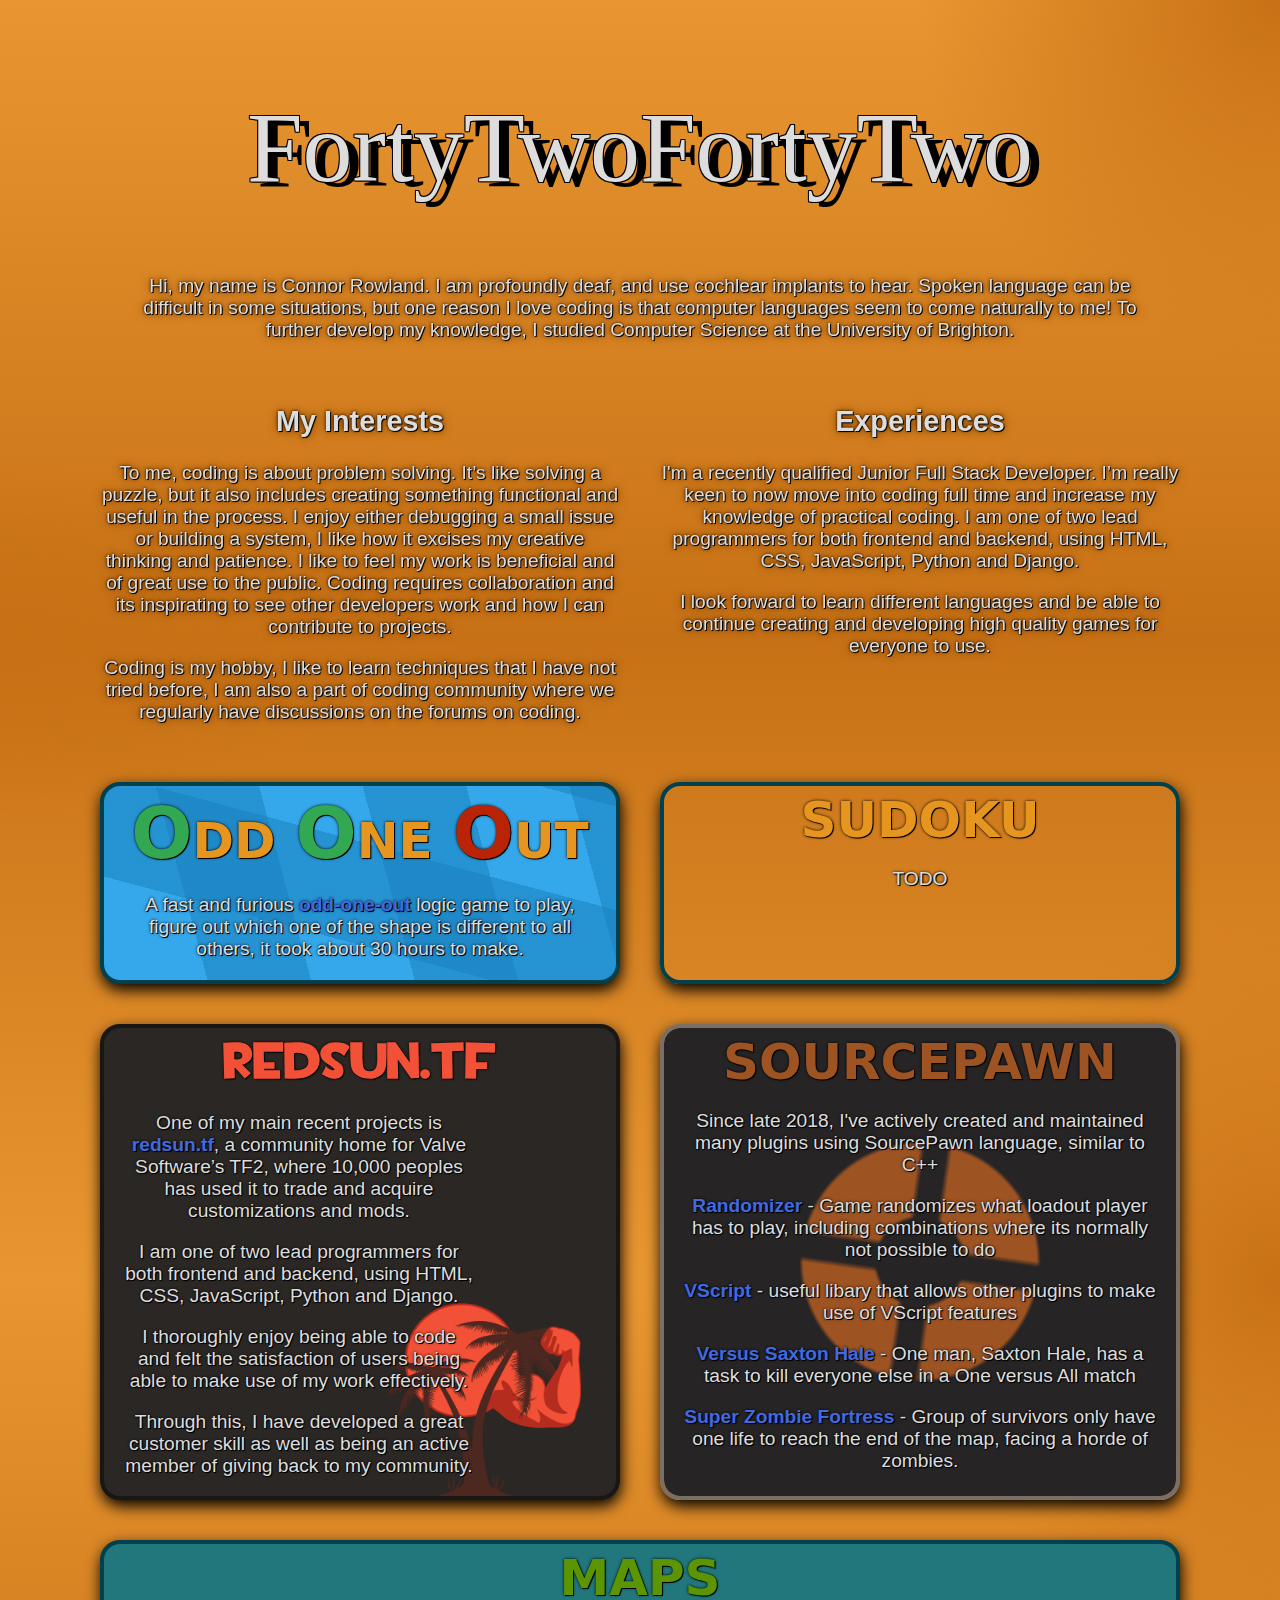
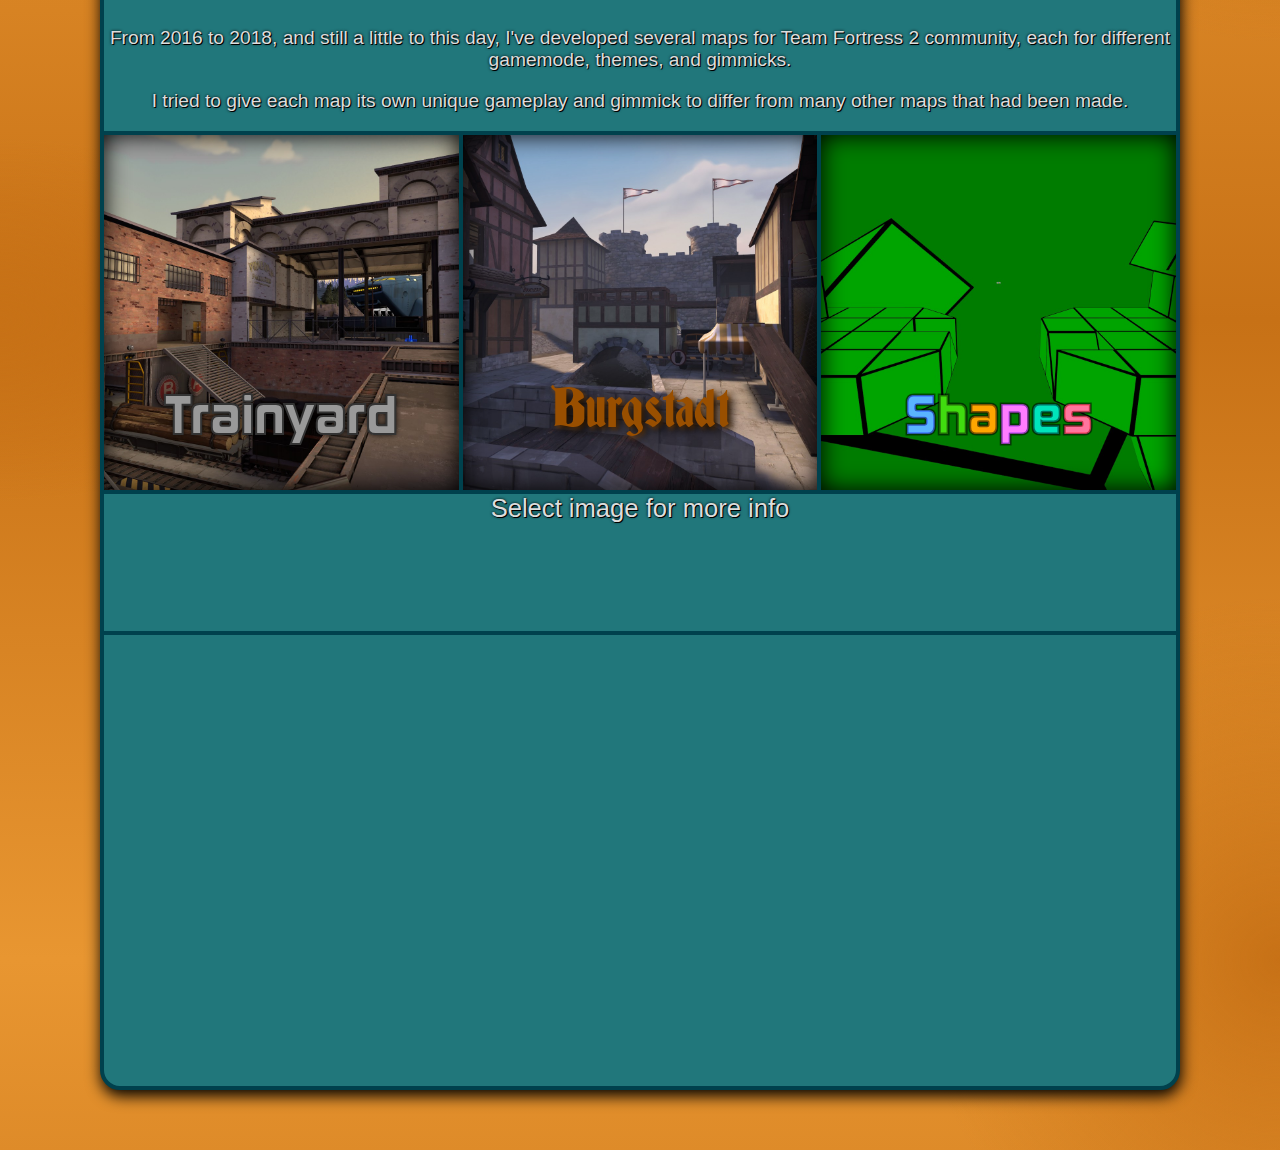
==== index.html @ 87835ec7 "Update background and texts" ====
<!DOCTYPE html>
<html lang="en" prefix="og: https://ogp.me/ns#">
<head>
    <meta charset="UTF-8">
    <meta name="viewport" content="width=device-width, initial-scale=1"/>
    <title>FortyTwoFortyTwo</title>

    <meta property="og:site_name" content="FortyTwoFortyTwo"/>

    <link rel="stylesheet" href="css/main.css">
    <link rel="stylesheet" href="css/oddout.css">
    <script src="js/main.js"></script>
</head>

<body class="background-main">
    <div class="header">
        <span class="title-1">Forty</span><span class="title-2">Two</span><span class="title-1">Forty</span><span class="title-2">Two</span>
    </div>

    <div class="section box-blur" style="width: 1000px; margin: auto">
        <p>Hi, my name is Connor Rowland. I am profoundly deaf, and use cochlear implants to hear. Spoken language can be difficult in some situations, but one reason I love coding is that computer languages seem to come naturally to me! To further develop my knowledge, I studied Computer Science at the University of Brighton.</p>
    </div>

    <div class="section flex flex-small">
        <div class="box-blur">
            <h2>My Interests</h2>
            <p>To me, coding is about problem solving. It’s like solving a puzzle, but it also includes creating something functional and useful in the process. I enjoy either debugging a small issue or building a system, I like how it excises my creative thinking and patience. I like to feel my work is beneficial and of great use to the public. Coding requires collaboration and its inspirating to see other developers work and how I can contribute to projects.</p>
            <p>Coding is my hobby, I like to learn techniques that I have not tried before, I am also a part of coding community where we regularly have discussions on the forums on coding.</p>
        </div>

        <div class="flex-auto box-spacer"></div>

        <div class="box-blur">
            <h2>Experiences</h2>
            <p>I'm a recently qualified Junior Full Stack Developer. I’m really keen to now move into coding full time and increase my knowledge of practical coding. I am one of two lead programmers for both frontend and backend, using HTML, CSS, JavaScript, Python and Django.</p>
            <p>I look forward to learn different languages and be able to continue creating and developing  high quality games for everyone to use.</p>
        </div>
    </div>

    <div class="section flex flex-small">
        <div class="box background-oddout">
            <h1 class="flex-center oddone-title">
                <div class="flex-auto">Odd</div>
                <div class="flex-auto">One</div>
                <div class="flex-auto">Out</div>
            </h1>

            <p>A fast and furious <a href="oddout.html">odd-one-out</a> logic game to play, figure out which one of the shape is different to all others, it took about 30 hours to make.</p>
        </div>

        <div class="flex-auto box-spacer"></div>

        <div class="box">
            <h1 style="color: #e6961e">Sudoku</h1>
            <p>TODO</p>
        </div>
    </div>

    <div class="section flex flex-small">
        <div class="box redsun">
            <h1>redsun.tf</h1>

            <div class="flex">
                <div style="min-width: min(350px, 100%); max-width: 100%;">
                    <p>One of my main recent projects is <a href="https://redsun.tf/">redsun.tf</a>, a community home for Valve Software’s TF2, where 10,000 peoples has used it to trade and acquire customizations and mods.</p>
                    <p>I am one of two lead programmers for both frontend and backend, using HTML, CSS, JavaScript, Python and Django.</p>
                    <p>I thoroughly enjoy being able to code and felt the satisfaction of users being able to make use of my work effectively.</p>
                    <p>Through this, I have developed a great customer skill as well as being an active member of giving back to my community.</p>
                </div>

                <div style="max-width: 250px"></div>
            </div>
        </div>

        <div class="flex-auto box-spacer"></div>

        <div class="before box tf2">
            <h1>SourcePawn</h1>

            <p>Since late 2018, I've actively created and maintained many plugins using SourcePawn language, similar to C++</p>

            <p><a href="https://github.com/FortyTwoFortyTwo/Randomizer">Randomizer</a> - Game randomizes what loadout player has to play, including combinations where its normally not possible to do</p>
            <p><a href="https://github.com/FortyTwoFortyTwo/VScript">VScript</a> - useful libary that allows other plugins to make use of VScript features</p>
            <p><a href="https://github.com/redsunservers/VSH-Rewrite">Versus Saxton Hale</a> - One man, Saxton Hale, has a task to kill everyone else in a One versus All match</p>
            <p><a href="https://github.com/redsunservers/SuperZombieFortress">Super Zombie Fortress</a> - Group of survivors only have one life to reach the end of the map, facing a horde of zombies.</p>
        </div>
    </div>

    <div class="before section box maps background-box">
        <h1>Maps</h1>

        <p>From 2016 to 2018, and still a little to this day, I've developed several maps for Team Fortress 2 community, each for different gamemode, themes, and gimmicks.</p>
        <p>I tried to give each map its own unique gameplay and gimmick to differ from many other maps that had been made.</p>

        <div class="border-black"></div>

        <div class="flex">
            <div class="map" onclick="onMapSelected('trainyard')" style="background-image: url('imgs/trainyard/1.jpg');">
                <div class="map-text text-trainyard"><span>Trainyard</span></div>
            </div>

            <div class="flex-auto" style="width: var(--box-border-width); background: var(--box-border-color);"></div>

            <div class="map" onclick="onMapSelected('burgstadt')" style="background-image: url('imgs/burgstadt/1.jpg');">
                <div class="map-text text-burgstadt"><span>Burgstadt</span></div>
            </div>

            <div class="flex-auto" style="width: var(--box-border-width); background: var(--box-border-color);"></div>

            <div class="map" onclick="onMapSelected('shapes')" style="background-image: url('imgs/shapes/2.jpg');">
                <div class="map-text text-shapes">
                    <span>S</span>
                    <span>h</span>
                    <span>a</span>
                    <span>p</span>
                    <span>e</span>
                    <span>s</span>
                </div>
            </div>
        </div>

        <div class="border-black"></div>

        <div style="position: relative">
            <div map="none">
                <!-- Whole thing here is just a buffer, making height same as all other maps for smooth transition-->

                <div class="text-"><span>Select image for more info</span></div>

                <p style="opacity: 0">Buffer</p>

                <div class="border-black"></div>

                <div class="gallery" style="opacity: 0">
                    <div class="scrollbar">
                        <div class="overflow"></div>
                        <img class="gallery-image" src="imgs/trainyard/1.jpg">
                        <div class="overflow"></div>
                    </div>
                    <div class="flex gallery-gradient">
                        <div class="flex-center" onclick="goTo('buffer', -1)"><img src="imgs/arrow-left.png"></div>
                        <div class="gallery-image flex-auto" style="padding: 0px 10px 0px 10px"></div>
                        <div class="flex-center" onclick="goTo('buffer', 1)"><img src="imgs/arrow-right.png"></div>
                    </div>
                </div>
            </div>

            <div map="trainyard">
                <div class="text-trainyard"><span>Trainyard</span></div>

                <p>It's a yard full of trains, simple enough? For a Mann vs Machine gamemode, area occasionally get trains passing through the area, but there can be enemy trains stopping by to help enemy robots make use of it to take a shortcut!</p>

                <div class="border-black"></div>

                <div class="gallery">
                    <div class="scrollbar">
                        <div class="overflow"></div>
                        <img class="gallery-image" src="imgs/trainyard/1.jpg">
                        <img class="gallery-image" src="imgs/trainyard/2.jpg">
                        <img class="gallery-image" src="imgs/trainyard/3.jpg">
                        <img class="gallery-image" src="imgs/trainyard/4.jpg">
                        <img class="gallery-image" src="imgs/trainyard/5.jpg">
                        <img class="gallery-image" src="imgs/trainyard/6.jpg">
                        <img class="gallery-image" src="imgs/trainyard/7.jpg">
                        <img class="gallery-image" src="imgs/trainyard/8.jpg">
                        <div class="overflow"></div>
                    </div>
                    <div class="flex gallery-gradient">
                        <div class="flex-center" onclick="goTo('trainyard', -1)"><img src="imgs/arrow-left.png"></div>
                        <div class="gallery-image flex-auto" style="padding: 0px 10px 0px 10px"></div>
                        <div class="flex-center" onclick="goTo('trainyard', 1)"><img src="imgs/arrow-right.png"></div>
                    </div>
                </div>
            </div>

            <div map="burgstadt">
                <div class="text-burgstadt"><span>Burgstadt</span></div>

                <p>Orginally for Mann vs Machine, it later get converted for GunGame. Set in a medieval market town, players face eachother for a deathmatch where only one can win.</p>

                <div class="border-black"></div>

                <div class="gallery">
                    <div class="scrollbar">
                        <div class="overflow"></div>
                        <img class="gallery-image" src="imgs/burgstadt/1.jpg">
                        <img class="gallery-image" src="imgs/burgstadt/2.jpg">
                        <img class="gallery-image" src="imgs/burgstadt/3.jpg">
                        <img class="gallery-image" src="imgs/burgstadt/4.jpg">
                        <img class="gallery-image" src="imgs/burgstadt/5.jpg">
                        <img class="gallery-image" src="imgs/burgstadt/6.jpg">
                        <div class="overflow"></div>
                    </div>
                    <div class="flex gallery-gradient">
                        <div class="flex-center" onclick="goTo('burgstadt', -1)"><img src="imgs/arrow-left.png"></div>
                        <div class="gallery-image flex-auto" style="padding: 0px 10px 0px 10px"></div>
                        <div class="flex-center" onclick="goTo('burgstadt', 1)"><img src="imgs/arrow-right.png"></div>
                    </div>
                </div>
            </div>

            <div map="shapes">
                <div class="text-shapes">
                    <span>S</span>
                    <span>h</span>
                    <span>a</span>
                    <span>p</span>
                    <span>e</span>
                    <span>s</span>
                </div>

                <p>In a mysterious place, two islands for two teams face eachother a Dodgeball deathmatch, with the changing map every round on different color, shape, layout, and maybe even a gimmik.</p>

                <div class="border-black"></div>

                <div class="gallery">
                    <div class="scrollbar">
                        <div class="overflow"></div>
                        <img class="gallery-image" src="imgs/shapes/1.jpg">
                        <img class="gallery-image" src="imgs/shapes/2.jpg">
                        <img class="gallery-image" src="imgs/shapes/3.jpg">
                        <img class="gallery-image" src="imgs/shapes/4.jpg">
                        <img class="gallery-image" src="imgs/shapes/5.jpg">
                        <img class="gallery-image" src="imgs/shapes/6.jpg">
                        <img class="gallery-image" src="imgs/shapes/7.jpg">
                        <img class="gallery-image" src="imgs/shapes/8.jpg">
                        <img class="gallery-image" src="imgs/shapes/9.jpg">
                        <img class="gallery-image" src="imgs/shapes/10.jpg">
                        <div class="overflow"></div>
                    </div>
                    <div class="flex gallery-gradient">
                        <div class="flex-center" onclick="goTo('shapes', -1)"><img src="imgs/arrow-left.png"></div>
                        <div class="gallery-image flex-auto" style="padding: 0px 10px 0px 10px"></div>
                        <div class="flex-center" onclick="goTo('shapes', 1)"><img src="imgs/arrow-right.png"></div>
                    </div>
                </div>
            </div>
        </div>
    </div>
</body>

</html>
---- css/main.css ----
:root {
    --background-color-light: #e89631;
    --background-color-dark: #c77116;
    --background-color-verydark: #994f00;
    --background-box: #21777b;

    --box-spacer: 40px;
    --box-border-width: 4px;
    --box-border-color: #00414d;

    --tf2-light: #9d5322;
    --tf2-dark: #262425;

    --gallery-transparent: rgba(0, 0, 0, 0.5);
    --gallery-image-outline: 1px;
}

/* FONTS */

@font-face {
    font-family: 'tf2build';
    src: url("../fonts/tf2build-webfont.woff") format("woff");
}

@font-face {
    font-family: 'Kimberley';
    src: url("../fonts/kimberley bl.otf") format("opentype");
}

@font-face {
    font-family: 'Deutsch';
    src: url("../fonts/Deutsch.ttf") format("truetype");
}

@font-face {
    font-family: 'Rounded Line 7';
    src: url("../fonts/rounded_line_7.ttf") format("truetype");
}

/* GLOBAL */

body {
    min-height: 100vh;
    margin: 0;

    color: #ddd;
    font: 16px Helvetica, sans-serif;
    font-size: 1.2rem;
    text-align: center;
    text-shadow: 0px 0px 3px black, 1px 1px 0px black;
}

h1 {
    font-size: 50px;
    font-family: system-ui;
    text-transform: uppercase;

    margin: 5px auto;
}

a {
    color: royalblue;
    text-decoration: none;
    font-weight: bold;
}

a:hover {
    color: mediumpurple;
}

/* MAIN */

.background-main {
    padding: 20px 0px 20px 0px;

    background: radial-gradient(at top right, var(--background-color-dark), transparent 20%),
                radial-gradient(at bottom right, var(--background-color-dark), transparent 20%),
                radial-gradient(at left, var(--background-color-dark), transparent 20%),
                linear-gradient(var(--background-color-light), var(--background-color-dark), var(--background-color-light));
    background-size: 100vw 100vw;
/*
    background:
        repeating-linear-gradient(10deg, transparent 0px, transparent 100px, #0003 100px, #0003 200px),
        repeating-linear-gradient(80deg, transparent 0px, transparent 100px, #c77116 100px, #c77116 200px),
        repeating-linear-gradient(45deg, transparent 0px, transparent 61px, #0001 61px, #0002 122.1px),
        rgb(232, 150, 49);
*/
}

.header {
    width: 100%;

    margin-top: 50px;
    margin-bottom: 50px;
    padding-top: 20px;
    padding-bottom: 20px;

    text-align: center;
    position: relative;
}

.title-1, .title-2 {
    font-size: 100px;
    font-family: fantasy;

    text-shadow: 1px 1px 0px black,
        -1px 1px 0px black,
        1px -1px 0px black,
        -1px -1px 0px black,
        10px 5px 0px black;

    animation-name: title;
    animation-duration: 10s;
    animation-iteration-count: infinite;
}

@keyframes title {
    0%   {color: #c94d00;}
    30%   {color: #c94d00;}
    50%  {color: #c97f00;}
    80%  {color: #c97f00;}
    100%   {color: #c94d00;}
}

.title-1 {
}

.title-2 {
    animation-delay: -5s;
}

.section {
    margin: var(--box-spacer) 100px;
}

.box {
    padding: 0px 20px;
    border: var(--box-border-width) solid var(--box-border-color);
    border-radius: 20px;
    box-shadow: 1px 6px 15px black;
    overflow: hidden;
}

.box-spacer {
    width: var(--box-spacer);
    height: var(--box-spacer);
}

.box-blur {
    filter: drop-shadow(0 0 5px var(--background-color-verydark));
}

/* GAMES */

.background-oddout {
    --background-dark: rgba(26, 129, 189, 0.55);

    background:
        repeating-linear-gradient(15deg, transparent 0px, transparent 100px, var(--background-dark) 100px, var(--background-dark) 200px),
        repeating-linear-gradient(75deg, transparent 0px, transparent 100px, var(--background-dark) 100px, var(--background-dark) 200px),
        #34a8eb;
}

/* REDSUN */

.redsun {
    border-color: #191715;

    background-color: #2B2724;
    background-image: url("../imgs/redsun.png");
    background-size: 200px 200px;
    background-repeat: no-repeat;
    background-position: 90% 100%;
}

.redsun h1 {
    font-family: "tf2build";
    color: #F25137;
}

/* TF2 */

.tf2 {
    border-color: #7A6E65;
}

.tf2::before {
    background: linear-gradient(to bottom, transparent 47%, var(--tf2-dark) 48%, var(--tf2-dark) 52%, transparent 53%),
        linear-gradient(to right, transparent 47%, var(--tf2-dark) 48%, var(--tf2-dark) 52%, transparent 53%),
        radial-gradient(transparent 11%, var(--tf2-light) 12%, var(--tf2-light) 30%, transparent 31%),
        var(--tf2-dark);

    background-size: 550px 550px;
    background-repeat: repeat;
    background-position: center;

    transform: rotate(8deg);
}

.tf2 h1 {
    color: var(--tf2-light);
}

/* MAPS */

.background-box {
    background: var(--background-box);
}

.maps {
    padding-left: 0px;
    padding-right: 0px;
    padding-bottom: 0px;
}

.maps h1 {
    color: #5b9502;
}

.map {
    transition: 0.3s;
    box-shadow: 0px 0px 25px black inset;
    background-size: cover;
    background-position: center;

    cursor: pointer;

    aspect-ratio: 1 / 1;
    position: relative;
}

.map:hover {
    box-shadow: 0px 0px 25px 10px black inset;
}

.map-text {
    position: absolute;

    top: 70%;
    left: 0%;
    width: 100%;
    height: 20%;

    /*background: rgba(0, 0, 0, 0.4);*/
}

.map-text > span {
    width: 100%;
}

[class*="text-"] {
    height: 4vw;
}

[class*="text-"] > span {
    font-size: 4vw;
    text-align: center;
}

.text-trainyard {
    font-family: 'Kimberley';
    color: #999;
    -webkit-text-stroke: 2px #333;
    text-shadow: 0px 0px 6px black;
}

.text-burgstadt {
    font-family: 'Deutsch';
    color: #994f00;
    text-shadow: 4px 4px 10px black, 2px 2px 4px #9c5814;
}

.text-shapes {
    font-family: 'Kimberley';
    color: orange;
    -webkit-text-stroke: 3px rgba(0, 0, 0, 0.5);
    text-shadow: 0px 0px 1px black;
    font-size: 0px !important;
}

.text-shapes > span:nth-child(1) { filter: hue-rotate(180deg); }
.text-shapes > span:nth-child(2) { filter: hue-rotate(60deg); }
.text-shapes > span:nth-child(3) { filter: hue-rotate(360deg); }
.text-shapes > span:nth-child(4) { filter: hue-rotate(240deg); }
.text-shapes > span:nth-child(5) { filter: hue-rotate(120deg); }
.text-shapes > span:nth-child(6) { filter: hue-rotate(300deg); }

/* GALLERY */

[map] {
    position: absolute;
    top: 0;
    left: 0;

    transition: 0.6s;
    opacity: 0;
    pointer-events: none;
}

[map="none"] {
    position: static;
    opacity: 1;
    pointer-events: none;
}

[map="none"] span {
    font-size: 2vw;
}

[map] p {
    height: 3rem;
}

.gallery {
    position: relative;
}

.scrollbar {
    white-space: nowrap;
    overflow-x: scroll;
    scroll-snap-type: x mandatory;
    scrollbar-width: none;  /* For Firefox */

    position: relative;
    margin-bottom: -4px;
}

.scrollbar::-webkit-scrollbar {
    display: none;
}

.gallery-image {
    width: 800px;
    max-width: 75%;
    padding: 0px 3px 0px 3px;

    scroll-snap-align: center;
}

.scrollbar .overflow {
    width: 50%;
    display: inline-block;
    scroll-snap-align: none;
}

.gallery-gradient {
    position: absolute;
    top: 0;
    left: 0;
    width: 100%;
    height: 100%;
}

.gallery-gradient > div:first-child,
.gallery-gradient > div:last-child {
    display: flex;
    justify-content: center;
    align-items: center;

    transition: 0.3s;
    cursor: pointer;

    opacity: 0.75;
    background: var(--gallery-transparent);
}

.gallery-gradient > div:first-child:hover,
.gallery-gradient > div:last-child:hover {
    opacity: 1;
}

.gallery-gradient img {
    user-select: none;

    filter: drop-shadow(var(--gallery-image-outline) var(--gallery-image-outline) 0px white)
        drop-shadow(var(--gallery-image-outline) calc(var(--gallery-image-outline) * -1) 0px white)
        drop-shadow(calc(var(--gallery-image-outline) * -1) var(--gallery-image-outline) 0px white)
        drop-shadow(calc(var(--gallery-image-outline) * -1) calc(var(--gallery-image-outline) * -1) 0px white);
}

/* EXTRAS */

.border-black {
    width: 100%;
    height: var(--box-border-width);
    background: var(--box-border-color);
}

.before {
    position: relative;
}

.before::before {
    content: "";
    position: absolute;
    width: 1000%;
    height: 1000%;
    top: -450%;
    left: -450%;
    z-index: -1;
}

.flex {
    display: flex;
    flex-wrap: wrap;
}

.flex > div {
    flex: 1 0 0%;
}

.flex-auto {
    flex: 0 0 auto !important;
}

.flex-center {
    display: flex;
    justify-content: center;
    align-items: center;
}

.flex-vertical {
    display: flex;
    flex-direction: column;
}


@media (max-width: 1024px) {
    .flex-small > div {
        width: 100%;
    }
}
---- css/oddout.css ----
:root {
    --background-pause-light: #888;
    --background-pause-dark: #666;

    --background-pending-angle: 135deg;
    --background-pending-width: 50px;
    --background-pending-light: #e6961e;
    --background-pending-dark: #e6751e;

    --background-correct-light: #32a852;
    --background-correct-dark: #138732;
    --background-correct-width: 150px;

    --background-incorrect-light: #ba2406;
    --background-incorrect-dark: #9c1e05;
    --background-incorrect-width: 150px;

    --correct-shadow-width: 1px;
    --correct-shadow-blur: 2px;
}

/* STATUS BACKGROUND */

[status="pause"] {
    background: radial-gradient(transparent 41%, var(--background-pause-light) 42%),
        linear-gradient(to bottom, var(--background-pause-dark) 35%, transparent 35%, transparent 65%, var(--background-pause-dark) 65%),
        linear-gradient(to right, var(--background-pause-dark) 35%, var(--background-pause-light) 35%, var(--background-pause-light) 45%, var(--background-pause-dark) 45%, var(--background-pause-dark) 55%, var(--background-pause-light) 55%, var(--background-pause-light) 65%, var(--background-pause-dark) 65%);

    background-size: 200px 200px;
    background-position: 50% calc(50% - 100px);
}

@keyframes background-pending {
    0% {
        background-position-y: 0px;
    }
    100% {
        background-position-y: calc(calc(var(--background-pending-width) * 2) /sin(var(--background-pending-angle)));
    }
}

[status="pending"] {
    background: repeating-linear-gradient(
        var(--background-pending-angle),
        var(--background-pending-light) 0px,
        var(--background-pending-light) var(--background-pending-width),
        var(--background-pending-dark) var(--background-pending-width),
        var(--background-pending-dark) calc(var(--background-pending-width) * 2));

    background-size: 100% calc(calc(var(--background-pending-width) * 2) /sin(var(--background-pending-angle)));
    animation: background-pending 5s linear infinite;
}

@keyframes background-correct {
    0% {
        background-position: 0px var(--background-correct-width);
    }
    100% {
        background-position: var(--background-correct-width) 0px;
    }
}

[status="correct"] {
    background:
        linear-gradient(45deg, var(--background-correct-light) 30%, transparent 30%, transparent 75%, var(--background-correct-light) 75%),    /* Cutting edges for right bend*/
        linear-gradient(135deg, var(--background-correct-light) 45%, transparent 45%, transparent 60%, var(--background-correct-dark) 60%, var(--background-correct-dark) 70%, var(--background-correct-light) 70%),    /* Left bend */
        linear-gradient(45deg, var(--background-correct-light) 30%, var(--background-correct-dark) 30%, var(--background-correct-dark) 40%, transparent 40%),    /* Right Bend */
        var(--background-correct-light);

    background-size: var(--background-correct-width) var(--background-correct-width);
    animation: background-correct 5s linear infinite;
}

@keyframes background-incorrect {
    0% {
        background-position: var(--background-correct-width) 0px;
    }
    100% {
        background-position: 0px var(--background-correct-width);
    }
}

[status="incorrect"] {
    background:
        linear-gradient(45deg, var(--background-incorrect-light) 25%, transparent 25%, transparent 75%, var(--background-incorrect-light) 75%),
        linear-gradient(135deg, var(--background-incorrect-light) 25%, transparent 25%, transparent 75%, var(--background-incorrect-light) 75%),
        linear-gradient(45deg, transparent 45%, var(--background-incorrect-dark) 45%, var(--background-incorrect-dark) 55%, transparent 55%),
        linear-gradient(135deg, transparent 45%, var(--background-incorrect-dark) 45%, var(--background-incorrect-dark) 55%, transparent 55%),
        var(--background-incorrect-light);

    background-size: var(--background-incorrect-width) var(--background-incorrect-width);
    animation: background-incorrect 5s linear infinite;
}

/* TITLE */

.oddone-title {
    text-align: center;
    color: var(--background-pending-light);
}

.oddone-title > div {
    padding: 0px 10px;
}

.oddone-title > div:first-letter {
    font-size: 4.5rem;
    color: var(--background-correct-light);
}

.oddone-title > div:last-child:first-letter {
    color: var(--background-incorrect-light);
}

/* DISPLAY */

#display {
    height: 100%;
}

.option-row {
    flex: 1;
    max-width: 100%;
}

.option {
    aspect-ratio: 1 / 1;
    width: 100%;
    margin: min(30px, 3%);

    filter: drop-shadow(0px 0px 4px black);
}

.spacer {
    aspect-ratio: 1 / 2;
    width: 50%;
}

.option > div {
    width: 100%;
    height: 100%;
}

.selectable {
    cursor: pointer;
}

.selectable:hover {
    filter: drop-shadow(0px 0px 10px black);
}

.correct {
    filter: drop-shadow(var(--correct-shadow-width) 0px var(--correct-shadow-blur) white)
        drop-shadow(calc(var(--correct-shadow-width) * -1) 0px var(--correct-shadow-blur) white)
        drop-shadow(0px var(--correct-shadow-width) var(--correct-shadow-blur) white)
        drop-shadow(0px calc(var(--correct-shadow-width) * -1) var(--correct-shadow-blur) white);
}

.incorrect {
    opacity: 0.5;
}

/* TIMER */

#timer {
    margin-top: 0px;
    padding-left: 30px;
    padding-right: 30px;

    min-width: 60px;
    min-height: auto;
    display: inline-block;
}

[status="start"] {
    background: var(--background-correct-light);
    cursor: pointer;
}

[status="start"]:hover {
    background: var(--background-correct-dark);
}

[status="ongoing"] {
    background: var(--background-pending-light);
}

[status="good"] {
    background: var(--background-correct-light);
}

[status="end"] {
    background: var(--background-incorrect-light);
}
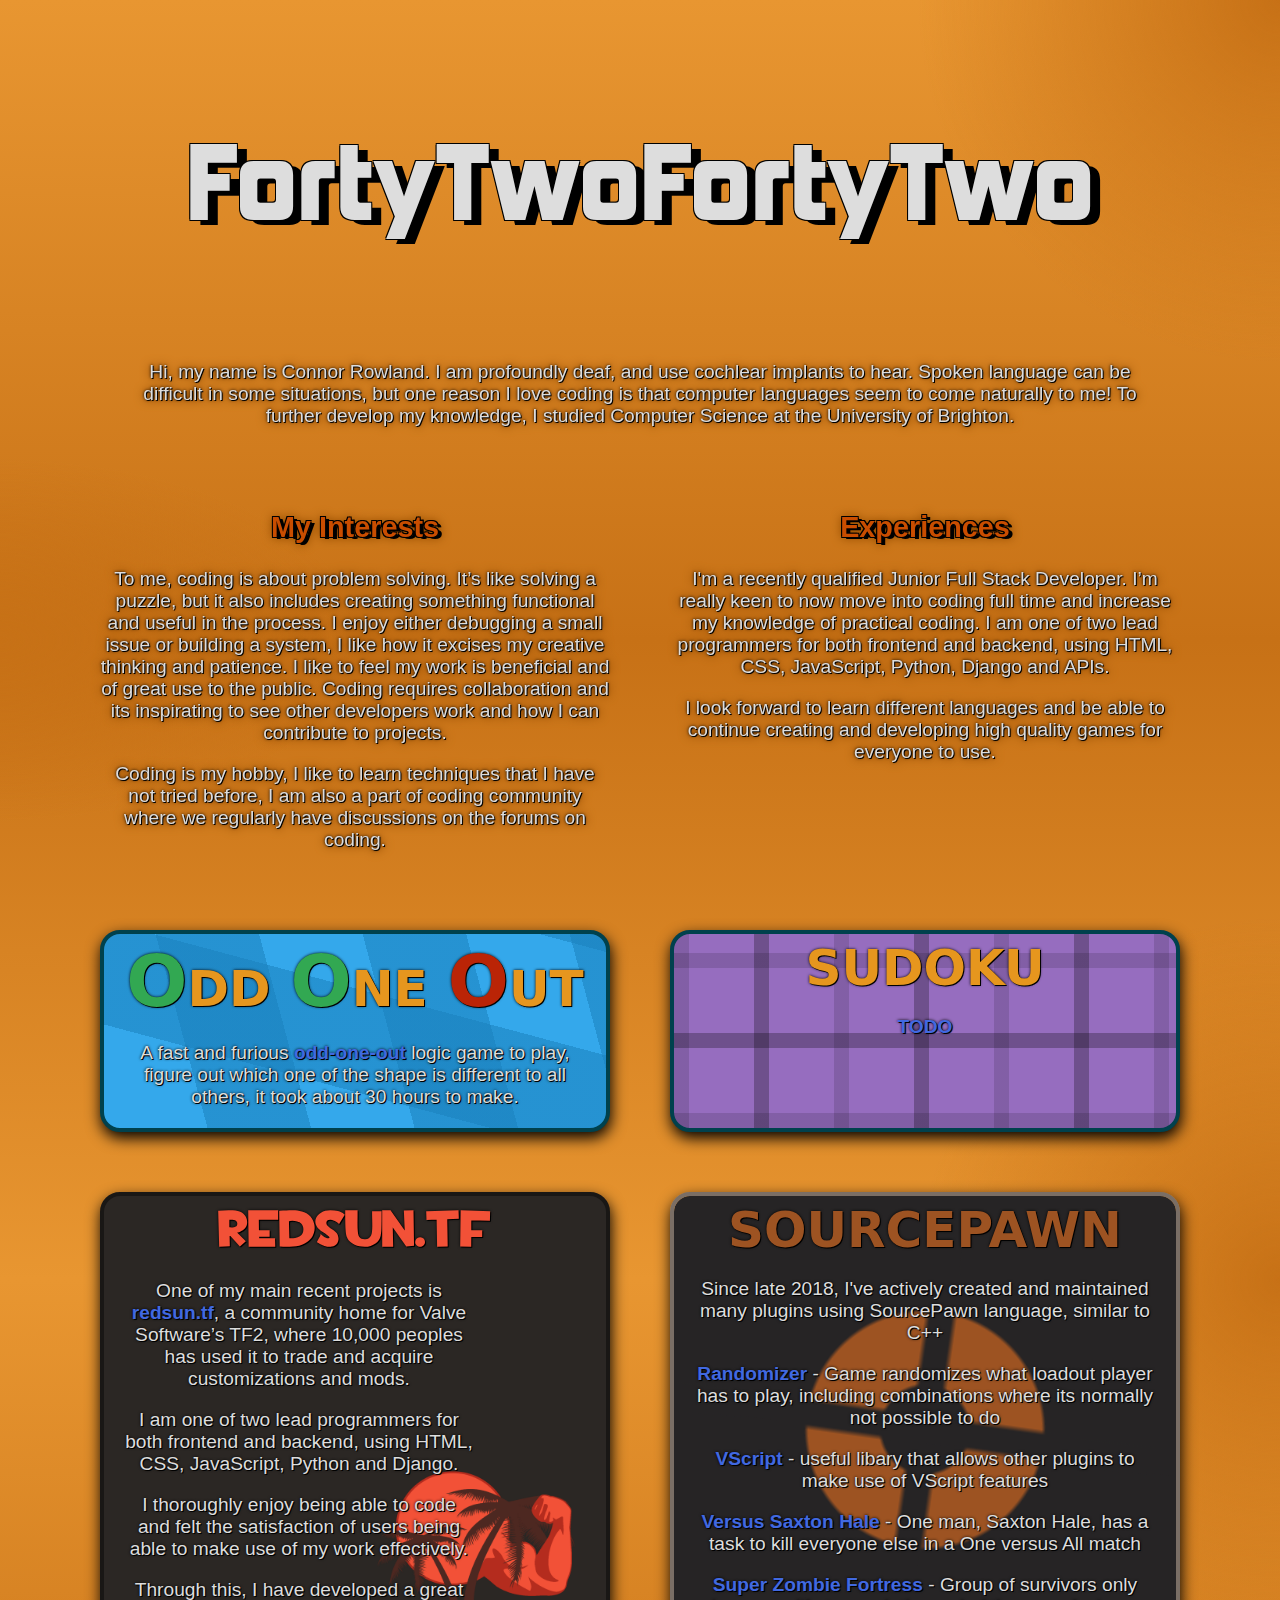
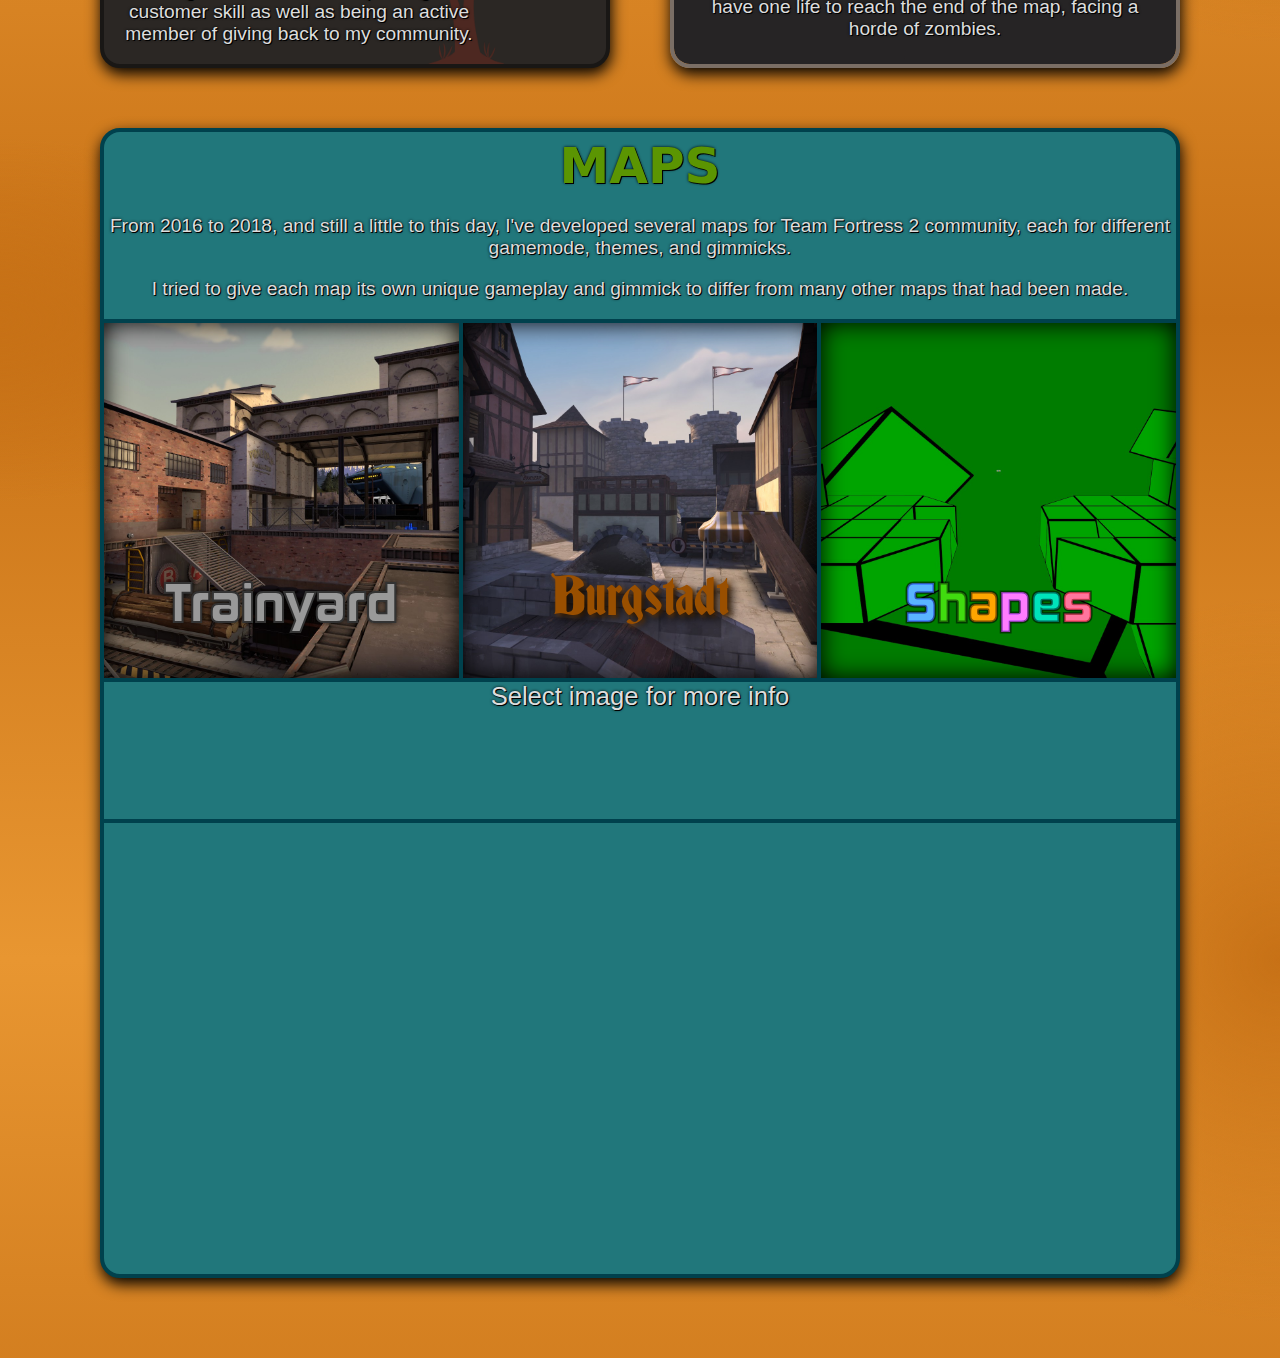
==== commit 527f3a4e: "Sudoku background and small updates around it" ====
--- a/index.html
+++ b/index.html
@@ -9,6 +9,7 @@
 
     <link rel="stylesheet" href="css/main.css">
     <link rel="stylesheet" href="css/oddout.css">
+    <link rel="stylesheet" href="css/sudoku.css">
     <script src="js/main.js"></script>
 </head>
 
@@ -32,7 +33,7 @@
 
         <div class="box-blur">
             <h2>Experiences</h2>
-            <p>I'm a recently qualified Junior Full Stack Developer. I’m really keen to now move into coding full time and increase my knowledge of practical coding. I am one of two lead programmers for both frontend and backend, using HTML, CSS, JavaScript, Python and Django.</p>
+            <p>I'm a recently qualified Junior Full Stack Developer. I’m really keen to now move into coding full time and increase my knowledge of practical coding. I am one of two lead programmers for both frontend and backend, using HTML, CSS, JavaScript, Python, Django and APIs.</p>
             <p>I look forward to learn different languages and be able to continue creating and developing  high quality games for everyone to use.</p>
         </div>
     </div>
@@ -50,9 +51,9 @@
 
         <div class="flex-auto box-spacer"></div>
 
-        <div class="box">
-            <h1 style="color: #e6961e">Sudoku</h1>
-            <p>TODO</p>
+        <div class="box background-sudoku">
+            <h1 class="sudoku-title" style="color: #e6961e">Sudoku</h1>
+            <p><a href="sudoku.html">TODO</a></p>
         </div>
     </div>
 
--- a/css/main.css
+++ b/css/main.css
@@ -4,7 +4,10 @@
     --background-color-verydark: #994f00;
     --background-box: #21777b;
 
-    --box-spacer: 40px;
+    --text-color-light: #c97f00;
+    --text-color-dark: #c94d00;
+
+    --box-spacer: 60px;
     --box-border-width: 4px;
     --box-border-color: #00414d;
 
@@ -56,6 +59,16 @@
     text-transform: uppercase;
 
     margin: 5px auto;
+}
+
+h2 {
+    color: var(--text-color-dark);
+
+    text-shadow: 1px 1px 0px black,
+        -1px 1px 0px black,
+        1px -1px 0px black,
+        -1px -1px 0px black,
+        4px 2px 0px black;
 }
 
 a {
@@ -92,8 +105,8 @@
 
     margin-top: 50px;
     margin-bottom: 50px;
-    padding-top: 20px;
-    padding-bottom: 20px;
+    padding-top: 50px;
+    padding-bottom: 70px;
 
     text-align: center;
     position: relative;
@@ -101,7 +114,7 @@
 
 .title-1, .title-2 {
     font-size: 100px;
-    font-family: fantasy;
+    font-family: 'Kimberley';
 
     text-shadow: 1px 1px 0px black,
         -1px 1px 0px black,
@@ -115,11 +128,11 @@
 }
 
 @keyframes title {
-    0%   {color: #c94d00;}
-    30%   {color: #c94d00;}
-    50%  {color: #c97f00;}
-    80%  {color: #c97f00;}
-    100%   {color: #c94d00;}
+    0%   {color: var(--text-color-dark);}
+    30%   {color: var(--text-color-dark);}
+    50%  {color: var(--text-color-light);}
+    80%  {color: var(--text-color-light);}
+    100%   {color: var(--text-color-dark);}
 }
 
 .title-1 {
--- a/css/sudoku.css
+++ b/css/sudoku.css
@@ -0,0 +1,49 @@
+:root {
+    --sudoku-background-light: #966dbf;
+    --sudoku-background-dark: #6d4991;
+    --sudoku-background-line-light: #0002;
+    --sudoku-background-line-dark: #0004;
+    --sudoku-background-line-width: 15px;
+    --sudoku-background-line-spacer: 80px;
+}
+
+.background-sudoku {
+    /* Maybe an image would be better for this instead... */
+    background:
+        repeating-linear-gradient(0deg,
+        var(--sudoku-background-line-light) 0px,
+        var(--sudoku-background-line-light) var(--sudoku-background-line-width),
+        transparent var(--sudoku-background-line-width),
+        transparent var(--sudoku-background-line-spacer),
+        var(--sudoku-background-line-dark) var(--sudoku-background-line-spacer),
+        var(--sudoku-background-line-dark) calc(var(--sudoku-background-line-width) + var(--sudoku-background-line-spacer)),
+        transparent calc(var(--sudoku-background-line-width) + var(--sudoku-background-line-spacer)),
+        transparent calc(var(--sudoku-background-line-spacer) * 2)
+        ),
+        repeating-linear-gradient(90deg,
+        var(--sudoku-background-line-light) 0px,
+        var(--sudoku-background-line-light) var(--sudoku-background-line-width),
+        transparent var(--sudoku-background-line-width),
+        transparent var(--sudoku-background-line-spacer),
+        var(--sudoku-background-line-dark) var(--sudoku-background-line-spacer),
+        var(--sudoku-background-line-dark) calc(var(--sudoku-background-line-width) + var(--sudoku-background-line-spacer)),
+        transparent calc(var(--sudoku-background-line-width) + var(--sudoku-background-line-spacer)),
+        transparent calc(var(--sudoku-background-line-spacer) * 2)
+        ),
+        var(--sudoku-background-light);
+}
+
+.sudoku-title {
+    color: var(--sudoku-background-dark);
+}
+
+.sudoku-main {
+    margin: 40px 5%;
+    overflow: hidden;
+    align-self: center;
+}
+
+canvas {
+    max-width: 100%;
+    max-height: 100%;
+}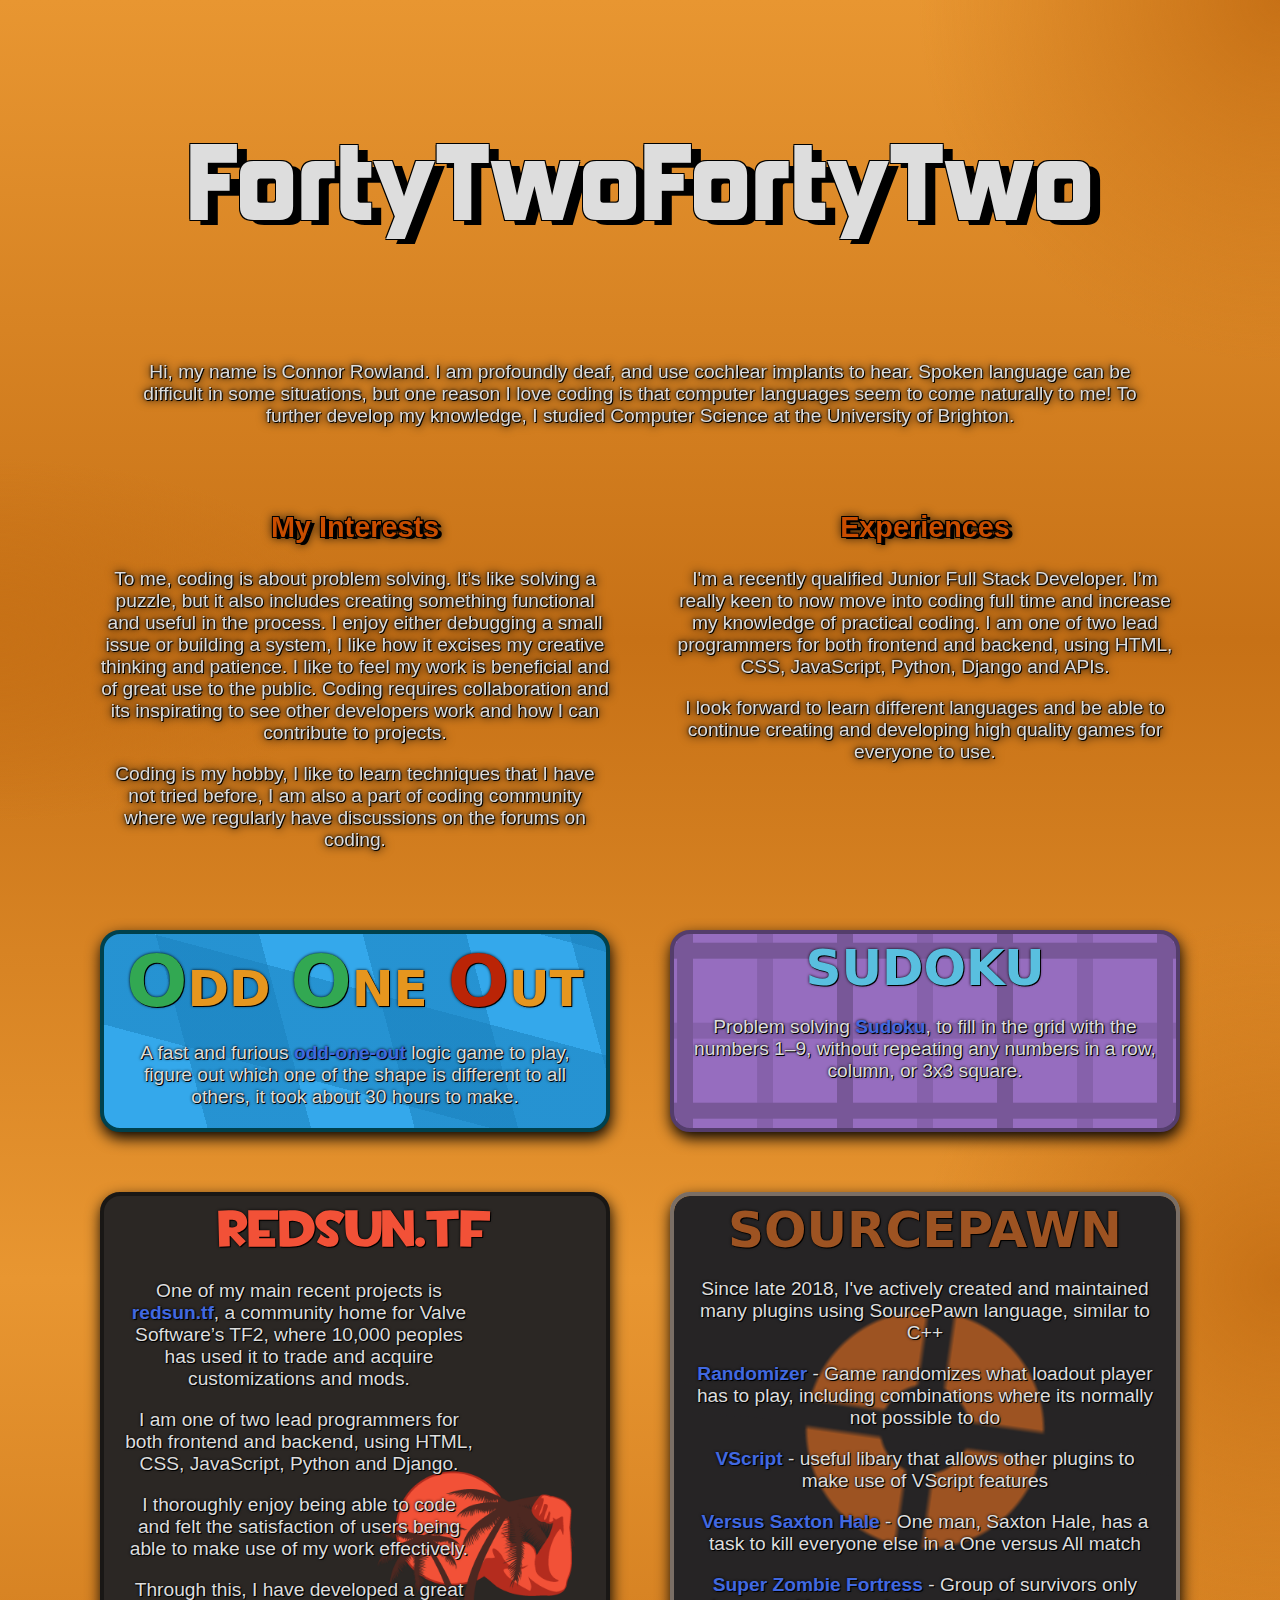
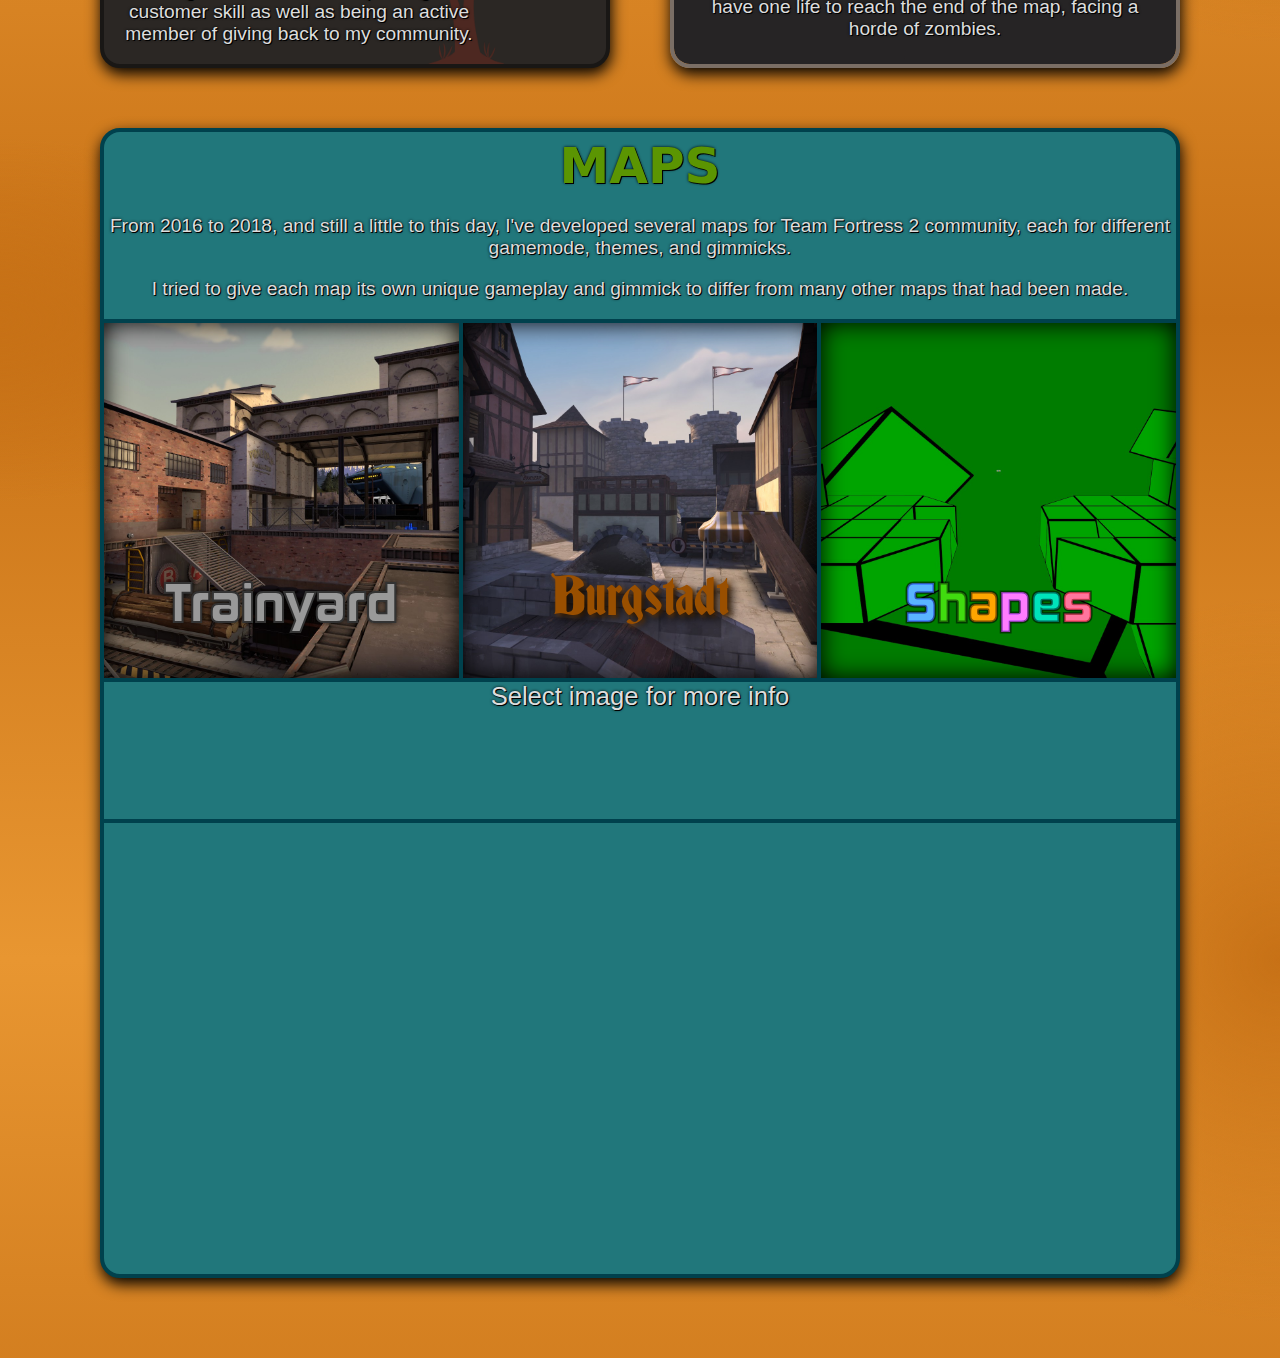
==== commit 3f4f887f: "Update Sudoku box in main page" ====
--- a/index.html
+++ b/index.html
@@ -51,9 +51,9 @@
 
         <div class="flex-auto box-spacer"></div>
 
-        <div class="box background-sudoku">
-            <h1 class="sudoku-title" style="color: #e6961e">Sudoku</h1>
-            <p><a href="sudoku.html">TODO</a></p>
+        <div class="box background-sudoku" style="border-color: #543D6B">
+            <h1 class="sudoku-title">Sudoku</h1>
+            <p>Problem solving <a href="sudoku.html">Sudoku</a>, to fill in the grid with the numbers 1–9, without repeating any numbers in a row, column, or 3x3 square.</p>
         </div>
     </div>
 
--- a/css/main.css
+++ b/css/main.css
@@ -1,7 +1,6 @@
 :root {
     --background-color-light: #e89631;
     --background-color-dark: #c77116;
-    --background-color-verydark: #994f00;
     --background-box: #21777b;
 
     --text-color-light: #c97f00;
@@ -10,6 +9,7 @@
     --box-spacer: 60px;
     --box-border-width: 4px;
     --box-border-color: #00414d;
+    --box-color-shadow: #000000aa;
 
     --tf2-light: #9d5322;
     --tf2-dark: #262425;
@@ -160,7 +160,7 @@
 }
 
 .box-blur {
-    filter: drop-shadow(0 0 5px var(--background-color-verydark));
+    filter: drop-shadow(0 0 5px var(--box-color-shadow));
 }
 
 /* GAMES */
--- a/css/sudoku.css
+++ b/css/sudoku.css
@@ -1,49 +1,63 @@
 :root {
-    --sudoku-background-light: #966dbf;
-    --sudoku-background-dark: #6d4991;
-    --sudoku-background-line-light: #0002;
-    --sudoku-background-line-dark: #0004;
-    --sudoku-background-line-width: 15px;
-    --sudoku-background-line-spacer: 80px;
+    --sudoku-background: #966dbf;
+
+    --sudoku-main-margin: 40px;
+
+    /* Same values as in sudoku.js */
+    --sudoku-color-correct: limegreen;
+    --sudoku-color-incorrect: orangered;
+    --sudoku-color-text: #59bfdf;
+}
+
+.flex-auto-horizonal {
+    flex: 0 0 auto !important;
+    overflow: hidden;
+    height: 100%;
+}
+
+@media (max-aspect-ratio: 1.35 / 1) {
+    .flex-sudoku {
+        flex-direction: column;
+    }
+
+    .flex-sudoku > div {
+        width: 100%;
+    }
+
+    .flex-auto-horizonal {
+        flex: 1 0 0% !important;
+    }
+
+    .flex-auto-vertical {
+        flex: 0 0 auto !important;
+    }
 }
 
 .background-sudoku {
     /* Maybe an image would be better for this instead... */
-    background:
-        repeating-linear-gradient(0deg,
-        var(--sudoku-background-line-light) 0px,
-        var(--sudoku-background-line-light) var(--sudoku-background-line-width),
-        transparent var(--sudoku-background-line-width),
-        transparent var(--sudoku-background-line-spacer),
-        var(--sudoku-background-line-dark) var(--sudoku-background-line-spacer),
-        var(--sudoku-background-line-dark) calc(var(--sudoku-background-line-width) + var(--sudoku-background-line-spacer)),
-        transparent calc(var(--sudoku-background-line-width) + var(--sudoku-background-line-spacer)),
-        transparent calc(var(--sudoku-background-line-spacer) * 2)
-        ),
-        repeating-linear-gradient(90deg,
-        var(--sudoku-background-line-light) 0px,
-        var(--sudoku-background-line-light) var(--sudoku-background-line-width),
-        transparent var(--sudoku-background-line-width),
-        transparent var(--sudoku-background-line-spacer),
-        var(--sudoku-background-line-dark) var(--sudoku-background-line-spacer),
-        var(--sudoku-background-line-dark) calc(var(--sudoku-background-line-width) + var(--sudoku-background-line-spacer)),
-        transparent calc(var(--sudoku-background-line-width) + var(--sudoku-background-line-spacer)),
-        transparent calc(var(--sudoku-background-line-spacer) * 2)
-        ),
-        var(--sudoku-background-light);
+    background: url('../imgs/sudoku.png') var(--sudoku-background);
+    background-position: center;
 }
 
 .sudoku-title {
-    color: var(--sudoku-background-dark);
+    color: var(--sudoku-color-text);
 }
 
 .sudoku-main {
-    margin: 40px 5%;
-    overflow: hidden;
-    align-self: center;
+    width: calc(100% - calc(var(--sudoku-main-margin) * 2));
+    height: calc(100% - calc(var(--sudoku-main-margin) * 2));
+    margin: var(--sudoku-main-margin);
 }
 
 canvas {
     max-width: 100%;
     max-height: 100%;
-}+}
+
+.sudoku-color-correct {
+    color: var(--sudoku-color-correct);
+}
+
+.sudoku-color-incorrect {
+    color: var(--sudoku-color-incorrect);
+}
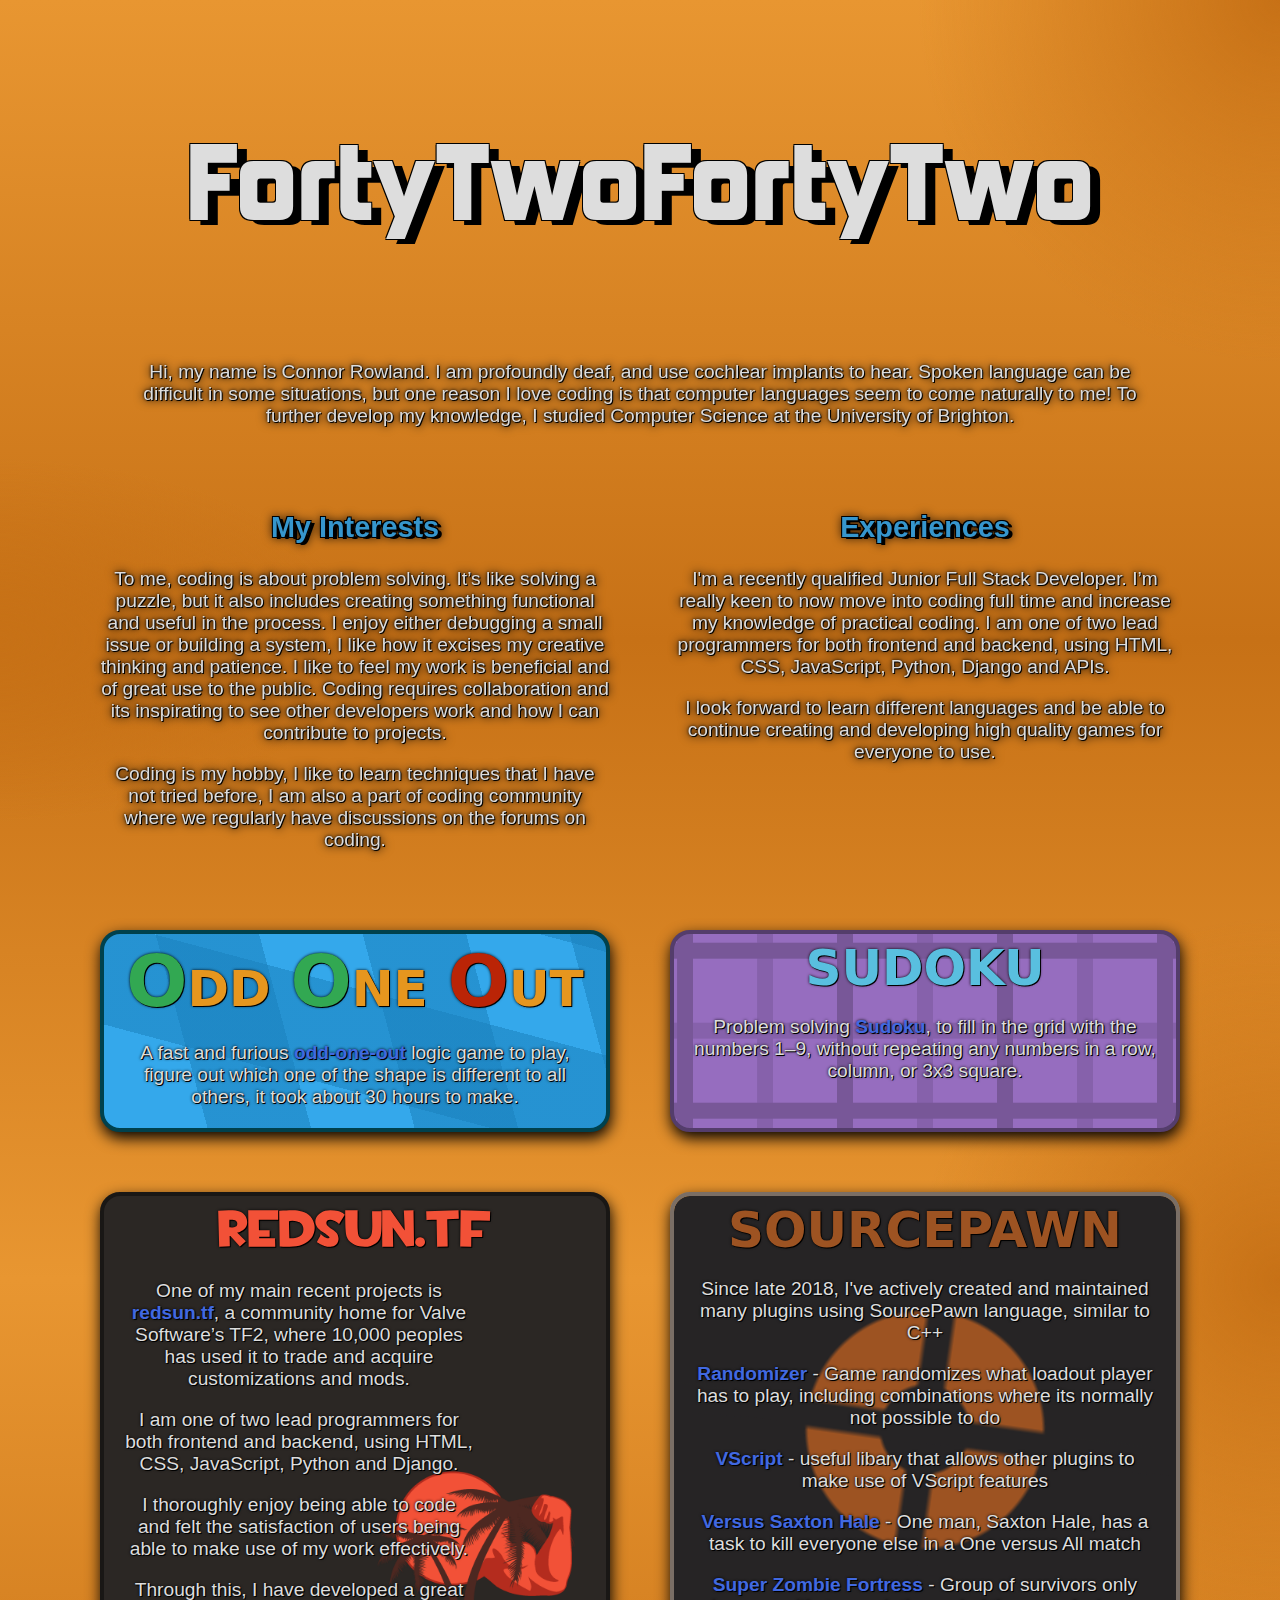
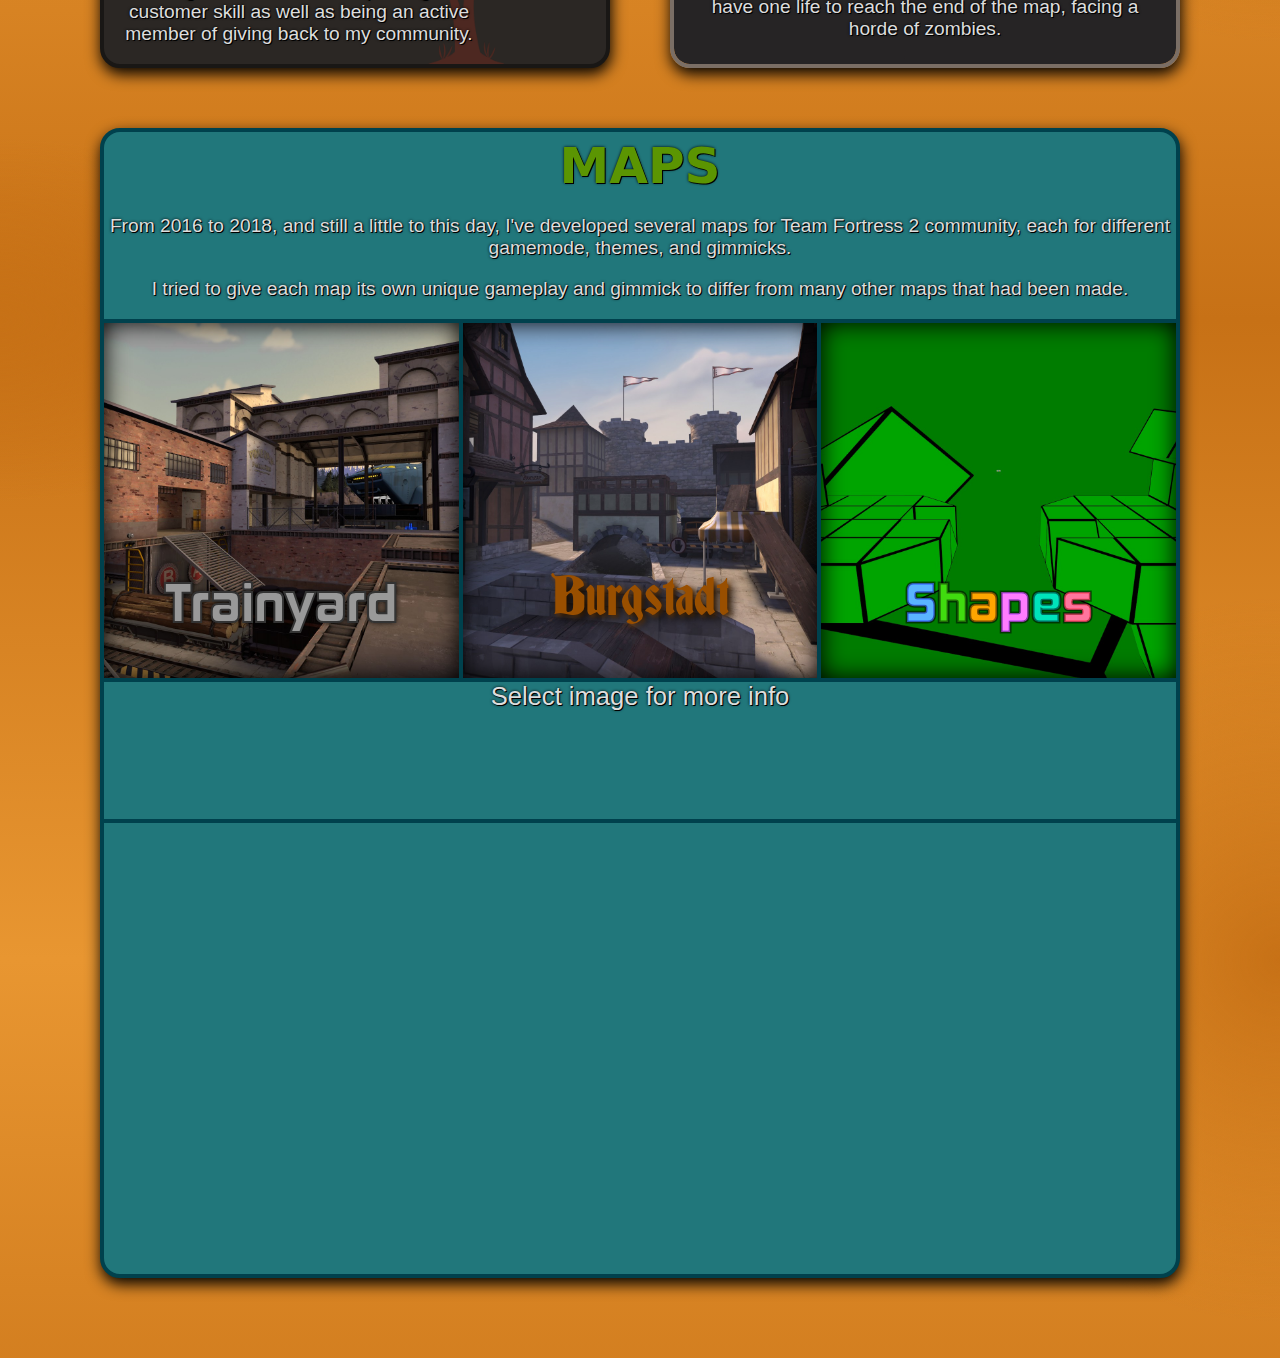
==== commit 50321b26: "Reorganize files" ====
--- a/index.html
+++ b/index.html
@@ -7,10 +7,10 @@
 
     <meta property="og:site_name" content="FortyTwoFortyTwo"/>
 
-    <link rel="stylesheet" href="css/main.css">
-    <link rel="stylesheet" href="css/oddout.css">
-    <link rel="stylesheet" href="css/sudoku.css">
-    <script src="js/main.js"></script>
+    <link rel="stylesheet" href="styles.css">
+    <link rel="stylesheet" href="oddout/styles.css">
+    <link rel="stylesheet" href="sudoku/styles.css">
+    <script src="script.js"></script>
 </head>
 
 <body class="background-main">
--- a/styles.css
+++ b/styles.css
@@ -0,0 +1,445 @@
+:root {
+    --background-color-light: #e89631;
+    --background-color-dark: #c77116;
+    --background-box: #21777b;
+
+    --text-color-light: #3696cd;
+    --text-color-dark: #25997e;
+
+    --box-spacer: 60px;
+    --box-border-width: 4px;
+    --box-border-color: #00414d;
+    --box-color-shadow: #000000aa;
+
+    --tf2-light: #9d5322;
+    --tf2-dark: #262425;
+
+    --gallery-transparent: rgba(0, 0, 0, 0.5);
+    --gallery-image-outline: 1px;
+}
+
+/* FONTS */
+
+@font-face {
+    font-family: 'tf2build';
+    src: url("fonts/tf2build-webfont.woff") format("woff");
+}
+
+@font-face {
+    font-family: 'Kimberley';
+    src: url("fonts/kimberley bl.otf") format("opentype");
+}
+
+@font-face {
+    font-family: 'Deutsch';
+    src: url("fonts/Deutsch.ttf") format("truetype");
+}
+
+@font-face {
+    font-family: 'Rounded Line 7';
+    src: url("fonts/rounded_line_7.ttf") format("truetype");
+}
+
+/* GLOBAL */
+
+body {
+    min-height: 100vh;
+    margin: 0;
+
+    color: #ddd;
+    font: 16px Helvetica, sans-serif;
+    font-size: 1.2rem;
+    text-align: center;
+    text-shadow: 0px 0px 3px black, 1px 1px 0px black;
+}
+
+h1 {
+    font-size: 50px;
+    font-family: system-ui;
+    text-transform: uppercase;
+
+    margin: 5px auto;
+}
+
+h2 {
+    color: var(--text-color-light);
+
+    text-shadow: 1px 1px 0px black,
+        -1px 1px 0px black,
+        1px -1px 0px black,
+        -1px -1px 0px black,
+        4px 2px 0px black;
+}
+
+a {
+    color: royalblue;
+    text-decoration: none;
+    font-weight: bold;
+}
+
+a:hover {
+    color: mediumpurple;
+}
+
+/* MAIN */
+
+.background-main {
+    padding: 20px 0px 20px 0px;
+
+    background: radial-gradient(at top right, var(--background-color-dark), transparent 20%),
+                radial-gradient(at bottom right, var(--background-color-dark), transparent 20%),
+                radial-gradient(at left, var(--background-color-dark), transparent 20%),
+                linear-gradient(var(--background-color-light), var(--background-color-dark), var(--background-color-light));
+    background-size: 100vw 100vw;
+/*
+    background:
+        repeating-linear-gradient(10deg, transparent 0px, transparent 100px, #0003 100px, #0003 200px),
+        repeating-linear-gradient(80deg, transparent 0px, transparent 100px, #c77116 100px, #c77116 200px),
+        repeating-linear-gradient(45deg, transparent 0px, transparent 61px, #0001 61px, #0002 122.1px),
+        rgb(232, 150, 49);
+*/
+}
+
+.header {
+    width: 100%;
+
+    margin-top: 50px;
+    margin-bottom: 50px;
+    padding-top: 50px;
+    padding-bottom: 70px;
+
+    text-align: center;
+    position: relative;
+}
+
+.title-1, .title-2 {
+    font-size: 100px;
+    font-family: 'Kimberley';
+
+    text-shadow: 1px 1px 0px black,
+        -1px 1px 0px black,
+        1px -1px 0px black,
+        -1px -1px 0px black,
+        10px 5px 0px black;
+
+    animation-name: title;
+    animation-duration: 10s;
+    animation-iteration-count: infinite;
+}
+
+@keyframes title {
+    0%   {color: var(--text-color-dark);}
+    30%   {color: var(--text-color-dark);}
+    50%  {color: var(--text-color-light);}
+    80%  {color: var(--text-color-light);}
+    100%   {color: var(--text-color-dark);}
+}
+
+.title-1 {
+}
+
+.title-2 {
+    animation-delay: -5s;
+}
+
+.section {
+    margin: var(--box-spacer) 100px;
+}
+
+.box {
+    padding: 0px 20px;
+    border: var(--box-border-width) solid var(--box-border-color);
+    border-radius: 20px;
+    box-shadow: 1px 6px 15px black;
+    overflow: hidden;
+}
+
+.box-spacer {
+    width: var(--box-spacer);
+    height: var(--box-spacer);
+}
+
+.box-blur {
+    filter: drop-shadow(0 0 5px var(--box-color-shadow));
+}
+
+/* GAMES */
+
+.background-oddout {
+    --background-dark: rgba(26, 129, 189, 0.55);
+
+    background:
+        repeating-linear-gradient(15deg, transparent 0px, transparent 100px, var(--background-dark) 100px, var(--background-dark) 200px),
+        repeating-linear-gradient(75deg, transparent 0px, transparent 100px, var(--background-dark) 100px, var(--background-dark) 200px),
+        #34a8eb;
+}
+
+/* REDSUN */
+
+.redsun {
+    border-color: #191715;
+
+    background-color: #2B2724;
+    background-image: url("imgs/redsun.png");
+    background-size: 200px 200px;
+    background-repeat: no-repeat;
+    background-position: 90% 100%;
+}
+
+.redsun h1 {
+    font-family: "tf2build";
+    color: #F25137;
+}
+
+/* TF2 */
+
+.tf2 {
+    border-color: #7A6E65;
+}
+
+.tf2::before {
+    background: linear-gradient(to bottom, transparent 47%, var(--tf2-dark) 48%, var(--tf2-dark) 52%, transparent 53%),
+        linear-gradient(to right, transparent 47%, var(--tf2-dark) 48%, var(--tf2-dark) 52%, transparent 53%),
+        radial-gradient(transparent 11%, var(--tf2-light) 12%, var(--tf2-light) 30%, transparent 31%),
+        var(--tf2-dark);
+
+    background-size: 550px 550px;
+    background-repeat: repeat;
+    background-position: center;
+
+    transform: rotate(8deg);
+}
+
+.tf2 h1 {
+    color: var(--tf2-light);
+}
+
+/* MAPS */
+
+.background-box {
+    background: var(--background-box);
+}
+
+.maps {
+    padding-left: 0px;
+    padding-right: 0px;
+    padding-bottom: 0px;
+}
+
+.maps h1 {
+    color: #5b9502;
+}
+
+.map {
+    transition: 0.3s;
+    box-shadow: 0px 0px 25px black inset;
+    background-size: cover;
+    background-position: center;
+
+    cursor: pointer;
+
+    aspect-ratio: 1 / 1;
+    position: relative;
+}
+
+.map:hover {
+    box-shadow: 0px 0px 25px 10px black inset;
+}
+
+.map-text {
+    position: absolute;
+
+    top: 70%;
+    left: 0%;
+    width: 100%;
+    height: 20%;
+
+    /*background: rgba(0, 0, 0, 0.4);*/
+}
+
+.map-text > span {
+    width: 100%;
+}
+
+[class*="text-"] {
+    height: 4vw;
+}
+
+[class*="text-"] > span {
+    font-size: 4vw;
+    text-align: center;
+}
+
+.text-trainyard {
+    font-family: 'Kimberley';
+    color: #999;
+    -webkit-text-stroke: 2px #333;
+    text-shadow: 0px 0px 6px black;
+}
+
+.text-burgstadt {
+    font-family: 'Deutsch';
+    color: #994f00;
+    text-shadow: 4px 4px 10px black, 2px 2px 4px #9c5814;
+}
+
+.text-shapes {
+    font-family: 'Kimberley';
+    color: orange;
+    -webkit-text-stroke: 3px rgba(0, 0, 0, 0.5);
+    text-shadow: 0px 0px 1px black;
+    font-size: 0px !important;
+}
+
+.text-shapes > span:nth-child(1) { filter: hue-rotate(180deg); }
+.text-shapes > span:nth-child(2) { filter: hue-rotate(60deg); }
+.text-shapes > span:nth-child(3) { filter: hue-rotate(360deg); }
+.text-shapes > span:nth-child(4) { filter: hue-rotate(240deg); }
+.text-shapes > span:nth-child(5) { filter: hue-rotate(120deg); }
+.text-shapes > span:nth-child(6) { filter: hue-rotate(300deg); }
+
+/* GALLERY */
+
+[map] {
+    position: absolute;
+    top: 0;
+    left: 0;
+
+    transition: 0.6s;
+    opacity: 0;
+    pointer-events: none;
+}
+
+[map="none"] {
+    position: static;
+    opacity: 1;
+    pointer-events: none;
+}
+
+[map="none"] span {
+    font-size: 2vw;
+}
+
+[map] p {
+    height: 3rem;
+}
+
+.gallery {
+    position: relative;
+}
+
+.scrollbar {
+    white-space: nowrap;
+    overflow-x: scroll;
+    scroll-snap-type: x mandatory;
+    scrollbar-width: none;  /* For Firefox */
+
+    position: relative;
+    margin-bottom: -4px;
+}
+
+.scrollbar::-webkit-scrollbar {
+    display: none;
+}
+
+.gallery-image {
+    width: 800px;
+    max-width: 75%;
+    padding: 0px 3px 0px 3px;
+
+    scroll-snap-align: center;
+}
+
+.scrollbar .overflow {
+    width: 50%;
+    display: inline-block;
+    scroll-snap-align: none;
+}
+
+.gallery-gradient {
+    position: absolute;
+    top: 0;
+    left: 0;
+    width: 100%;
+    height: 100%;
+}
+
+.gallery-gradient > div:first-child,
+.gallery-gradient > div:last-child {
+    display: flex;
+    justify-content: center;
+    align-items: center;
+
+    transition: 0.3s;
+    cursor: pointer;
+
+    opacity: 0.75;
+    background: var(--gallery-transparent);
+}
+
+.gallery-gradient > div:first-child:hover,
+.gallery-gradient > div:last-child:hover {
+    opacity: 1;
+}
+
+.gallery-gradient img {
+    user-select: none;
+
+    filter: drop-shadow(var(--gallery-image-outline) var(--gallery-image-outline) 0px white)
+        drop-shadow(var(--gallery-image-outline) calc(var(--gallery-image-outline) * -1) 0px white)
+        drop-shadow(calc(var(--gallery-image-outline) * -1) var(--gallery-image-outline) 0px white)
+        drop-shadow(calc(var(--gallery-image-outline) * -1) calc(var(--gallery-image-outline) * -1) 0px white);
+}
+
+/* EXTRAS */
+
+.border-black {
+    width: 100%;
+    height: var(--box-border-width);
+    background: var(--box-border-color);
+}
+
+.before {
+    position: relative;
+}
+
+.before::before {
+    content: "";
+    position: absolute;
+    width: 1000%;
+    height: 1000%;
+    top: -450%;
+    left: -450%;
+    z-index: -1;
+}
+
+.flex {
+    display: flex;
+    flex-wrap: wrap;
+}
+
+.flex > div {
+    flex: 1 0 0%;
+}
+
+.flex-auto {
+    flex: 0 0 auto !important;
+}
+
+.flex-center {
+    display: flex;
+    justify-content: center;
+    align-items: center;
+}
+
+.flex-vertical {
+    display: flex;
+    flex-direction: column;
+}
+
+
+@media (max-width: 1024px) {
+    .flex-small > div {
+        width: 100%;
+    }
+}--- a/oddout/styles.css
+++ b/oddout/styles.css
@@ -0,0 +1,194 @@
+:root {
+    --background-pause-light: #888;
+    --background-pause-dark: #666;
+
+    --background-pending-angle: 135deg;
+    --background-pending-width: 50px;
+    --background-pending-light: #e6961e;
+    --background-pending-dark: #e6751e;
+
+    --background-correct-light: #32a852;
+    --background-correct-dark: #138732;
+    --background-correct-width: 150px;
+
+    --background-incorrect-light: #ba2406;
+    --background-incorrect-dark: #9c1e05;
+    --background-incorrect-width: 150px;
+
+    --correct-shadow-width: 1px;
+    --correct-shadow-blur: 2px;
+}
+
+/* STATUS BACKGROUND */
+
+[status="pause"] {
+    background: radial-gradient(transparent 41%, var(--background-pause-light) 42%),
+        linear-gradient(to bottom, var(--background-pause-dark) 35%, transparent 35%, transparent 65%, var(--background-pause-dark) 65%),
+        linear-gradient(to right, var(--background-pause-dark) 35%, var(--background-pause-light) 35%, var(--background-pause-light) 45%, var(--background-pause-dark) 45%, var(--background-pause-dark) 55%, var(--background-pause-light) 55%, var(--background-pause-light) 65%, var(--background-pause-dark) 65%);
+
+    background-size: 200px 200px;
+    background-position: 50% calc(50% - 100px);
+}
+
+@keyframes background-pending {
+    0% {
+        background-position-y: 0px;
+    }
+    100% {
+        background-position-y: calc(calc(var(--background-pending-width) * 2) /sin(var(--background-pending-angle)));
+    }
+}
+
+[status="pending"] {
+    background: repeating-linear-gradient(
+        var(--background-pending-angle),
+        var(--background-pending-light) 0px,
+        var(--background-pending-light) var(--background-pending-width),
+        var(--background-pending-dark) var(--background-pending-width),
+        var(--background-pending-dark) calc(var(--background-pending-width) * 2));
+
+    background-size: 100% calc(calc(var(--background-pending-width) * 2) /sin(var(--background-pending-angle)));
+    animation: background-pending 5s linear infinite;
+}
+
+@keyframes background-correct {
+    0% {
+        background-position: 0px var(--background-correct-width);
+    }
+    100% {
+        background-position: var(--background-correct-width) 0px;
+    }
+}
+
+[status="correct"] {
+    background:
+        linear-gradient(45deg, var(--background-correct-light) 30%, transparent 30%, transparent 75%, var(--background-correct-light) 75%),    /* Cutting edges for right bend*/
+        linear-gradient(135deg, var(--background-correct-light) 45%, transparent 45%, transparent 60%, var(--background-correct-dark) 60%, var(--background-correct-dark) 70%, var(--background-correct-light) 70%),    /* Left bend */
+        linear-gradient(45deg, var(--background-correct-light) 30%, var(--background-correct-dark) 30%, var(--background-correct-dark) 40%, transparent 40%),    /* Right Bend */
+        var(--background-correct-light);
+
+    background-size: var(--background-correct-width) var(--background-correct-width);
+    animation: background-correct 5s linear infinite;
+}
+
+@keyframes background-incorrect {
+    0% {
+        background-position: var(--background-correct-width) 0px;
+    }
+    100% {
+        background-position: 0px var(--background-correct-width);
+    }
+}
+
+[status="incorrect"] {
+    background:
+        linear-gradient(45deg, var(--background-incorrect-light) 25%, transparent 25%, transparent 75%, var(--background-incorrect-light) 75%),
+        linear-gradient(135deg, var(--background-incorrect-light) 25%, transparent 25%, transparent 75%, var(--background-incorrect-light) 75%),
+        linear-gradient(45deg, transparent 45%, var(--background-incorrect-dark) 45%, var(--background-incorrect-dark) 55%, transparent 55%),
+        linear-gradient(135deg, transparent 45%, var(--background-incorrect-dark) 45%, var(--background-incorrect-dark) 55%, transparent 55%),
+        var(--background-incorrect-light);
+
+    background-size: var(--background-incorrect-width) var(--background-incorrect-width);
+    animation: background-incorrect 5s linear infinite;
+}
+
+/* TITLE */
+
+.oddone-title {
+    text-align: center;
+    color: var(--background-pending-light);
+}
+
+.oddone-title > div {
+    padding: 0px 10px;
+}
+
+.oddone-title > div:first-letter {
+    font-size: 4.5rem;
+    color: var(--background-correct-light);
+}
+
+.oddone-title > div:last-child:first-letter {
+    color: var(--background-incorrect-light);
+}
+
+/* DISPLAY */
+
+#display {
+    height: 100%;
+}
+
+.option-row {
+    flex: 1;
+    max-width: 100%;
+}
+
+.option {
+    aspect-ratio: 1 / 1;
+    width: 100%;
+    margin: min(30px, 3%);
+
+    filter: drop-shadow(0px 0px 4px black);
+}
+
+.spacer {
+    aspect-ratio: 1 / 2;
+    width: 50%;
+}
+
+.option > div {
+    width: 100%;
+    height: 100%;
+}
+
+.selectable {
+    cursor: pointer;
+}
+
+.selectable:hover {
+    filter: drop-shadow(0px 0px 10px black);
+}
+
+.correct {
+    filter: drop-shadow(var(--correct-shadow-width) 0px var(--correct-shadow-blur) white)
+        drop-shadow(calc(var(--correct-shadow-width) * -1) 0px var(--correct-shadow-blur) white)
+        drop-shadow(0px var(--correct-shadow-width) var(--correct-shadow-blur) white)
+        drop-shadow(0px calc(var(--correct-shadow-width) * -1) var(--correct-shadow-blur) white);
+}
+
+.incorrect {
+    opacity: 0.5;
+}
+
+/* TIMER */
+
+#timer {
+    margin-top: 0px;
+    padding-left: 30px;
+    padding-right: 30px;
+
+    min-width: 60px;
+    min-height: auto;
+    display: inline-block;
+}
+
+[status="start"] {
+    background: var(--background-correct-light);
+    cursor: pointer;
+}
+
+[status="start"]:hover {
+    background: var(--background-correct-dark);
+}
+
+[status="ongoing"] {
+    background: var(--background-pending-light);
+}
+
+[status="good"] {
+    background: var(--background-correct-light);
+}
+
+[status="end"] {
+    background: var(--background-incorrect-light);
+}
--- a/sudoku/styles.css
+++ b/sudoku/styles.css
@@ -0,0 +1,63 @@
+:root {
+    --sudoku-background: #966dbf;
+
+    --sudoku-main-margin: 40px;
+
+    /* Same values as in sudoku.js */
+    --sudoku-color-correct: limegreen;
+    --sudoku-color-incorrect: orangered;
+    --sudoku-color-text: #59bfdf;
+}
+
+.flex-auto-horizonal {
+    flex: 0 0 auto !important;
+    overflow: hidden;
+    height: 100%;
+}
+
+@media (max-aspect-ratio: 1.35 / 1) {
+    .flex-sudoku {
+        flex-direction: column;
+    }
+
+    .flex-sudoku > div {
+        width: 100%;
+    }
+
+    .flex-auto-horizonal {
+        flex: 1 0 0% !important;
+    }
+
+    .flex-auto-vertical {
+        flex: 0 0 auto !important;
+    }
+}
+
+.background-sudoku {
+    /* Maybe an image would be better for this instead... */
+    background: url('../imgs/sudoku.png') var(--sudoku-background);
+    background-position: center;
+}
+
+.sudoku-title {
+    color: var(--sudoku-color-text);
+}
+
+.sudoku-main {
+    width: calc(100% - calc(var(--sudoku-main-margin) * 2));
+    height: calc(100% - calc(var(--sudoku-main-margin) * 2));
+    margin: var(--sudoku-main-margin);
+}
+
+canvas {
+    max-width: 100%;
+    max-height: 100%;
+}
+
+.sudoku-color-correct {
+    color: var(--sudoku-color-correct);
+}
+
+.sudoku-color-incorrect {
+    color: var(--sudoku-color-incorrect);
+}
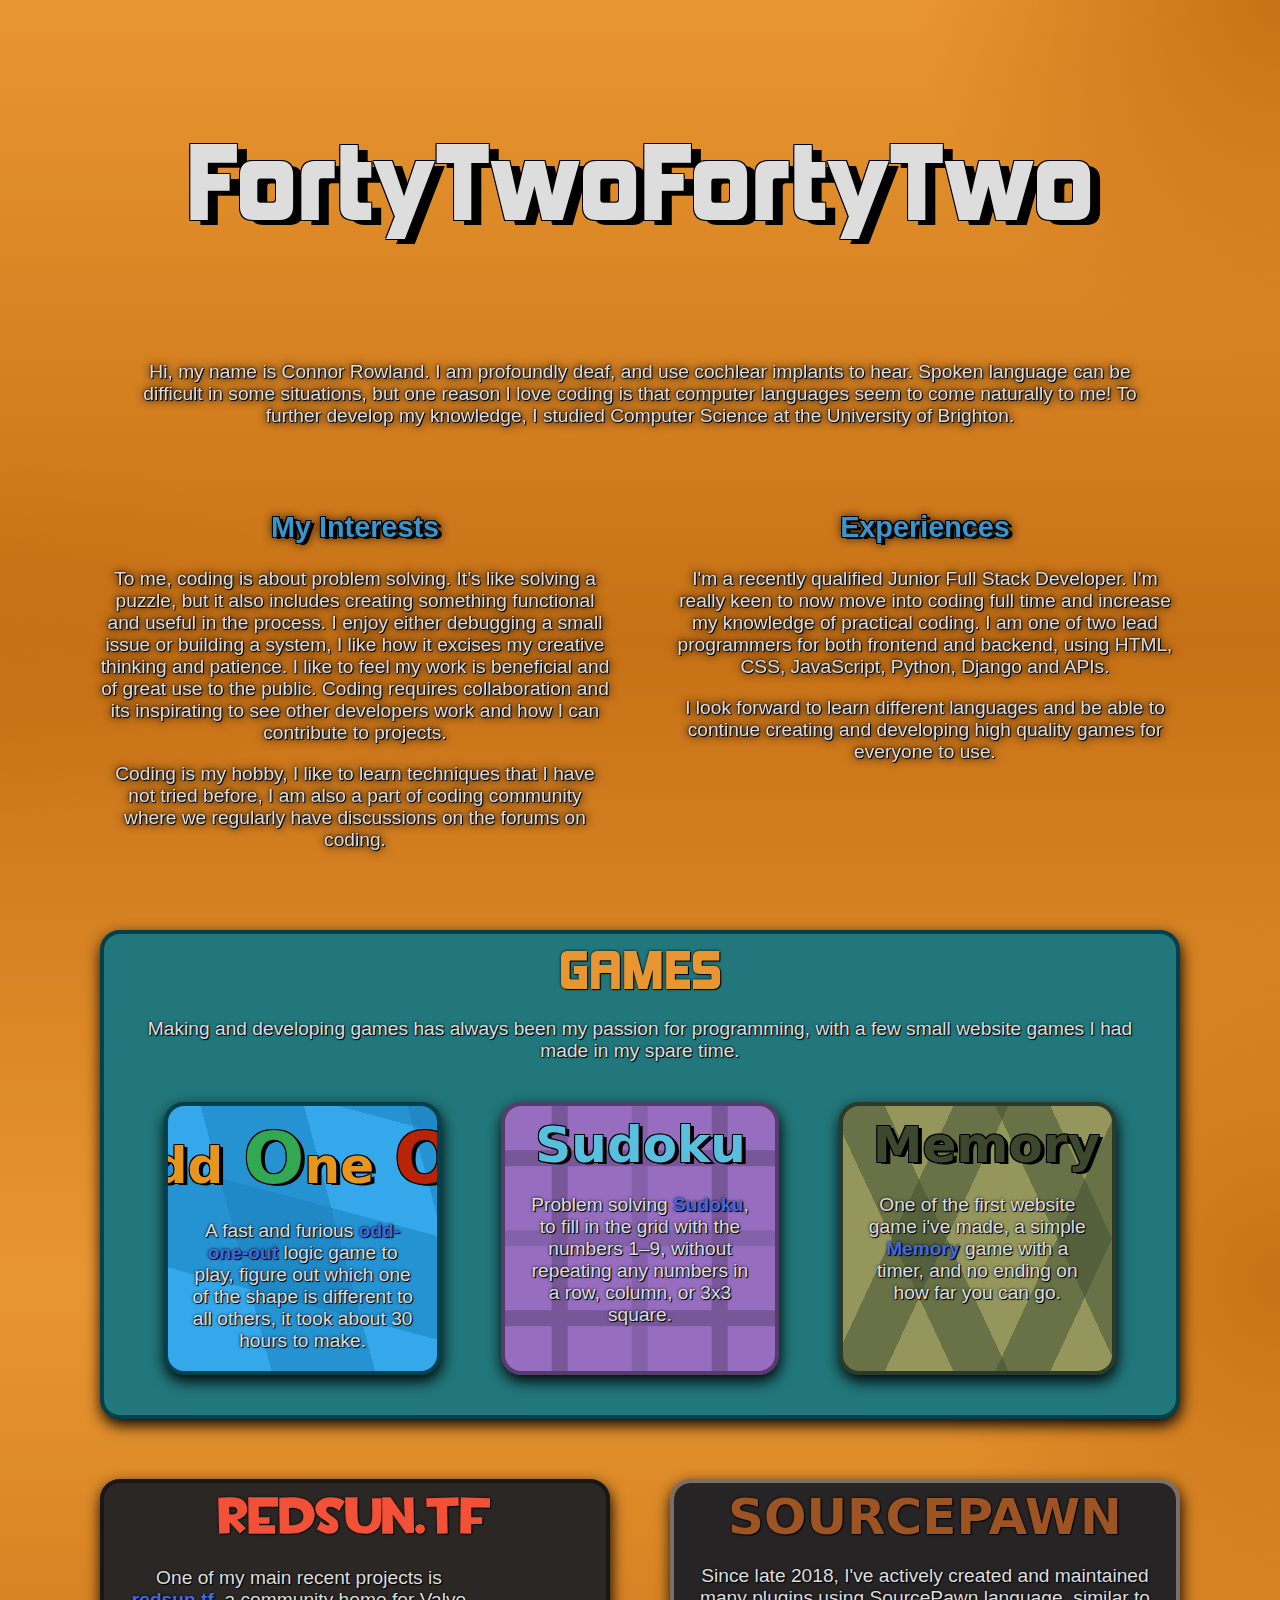
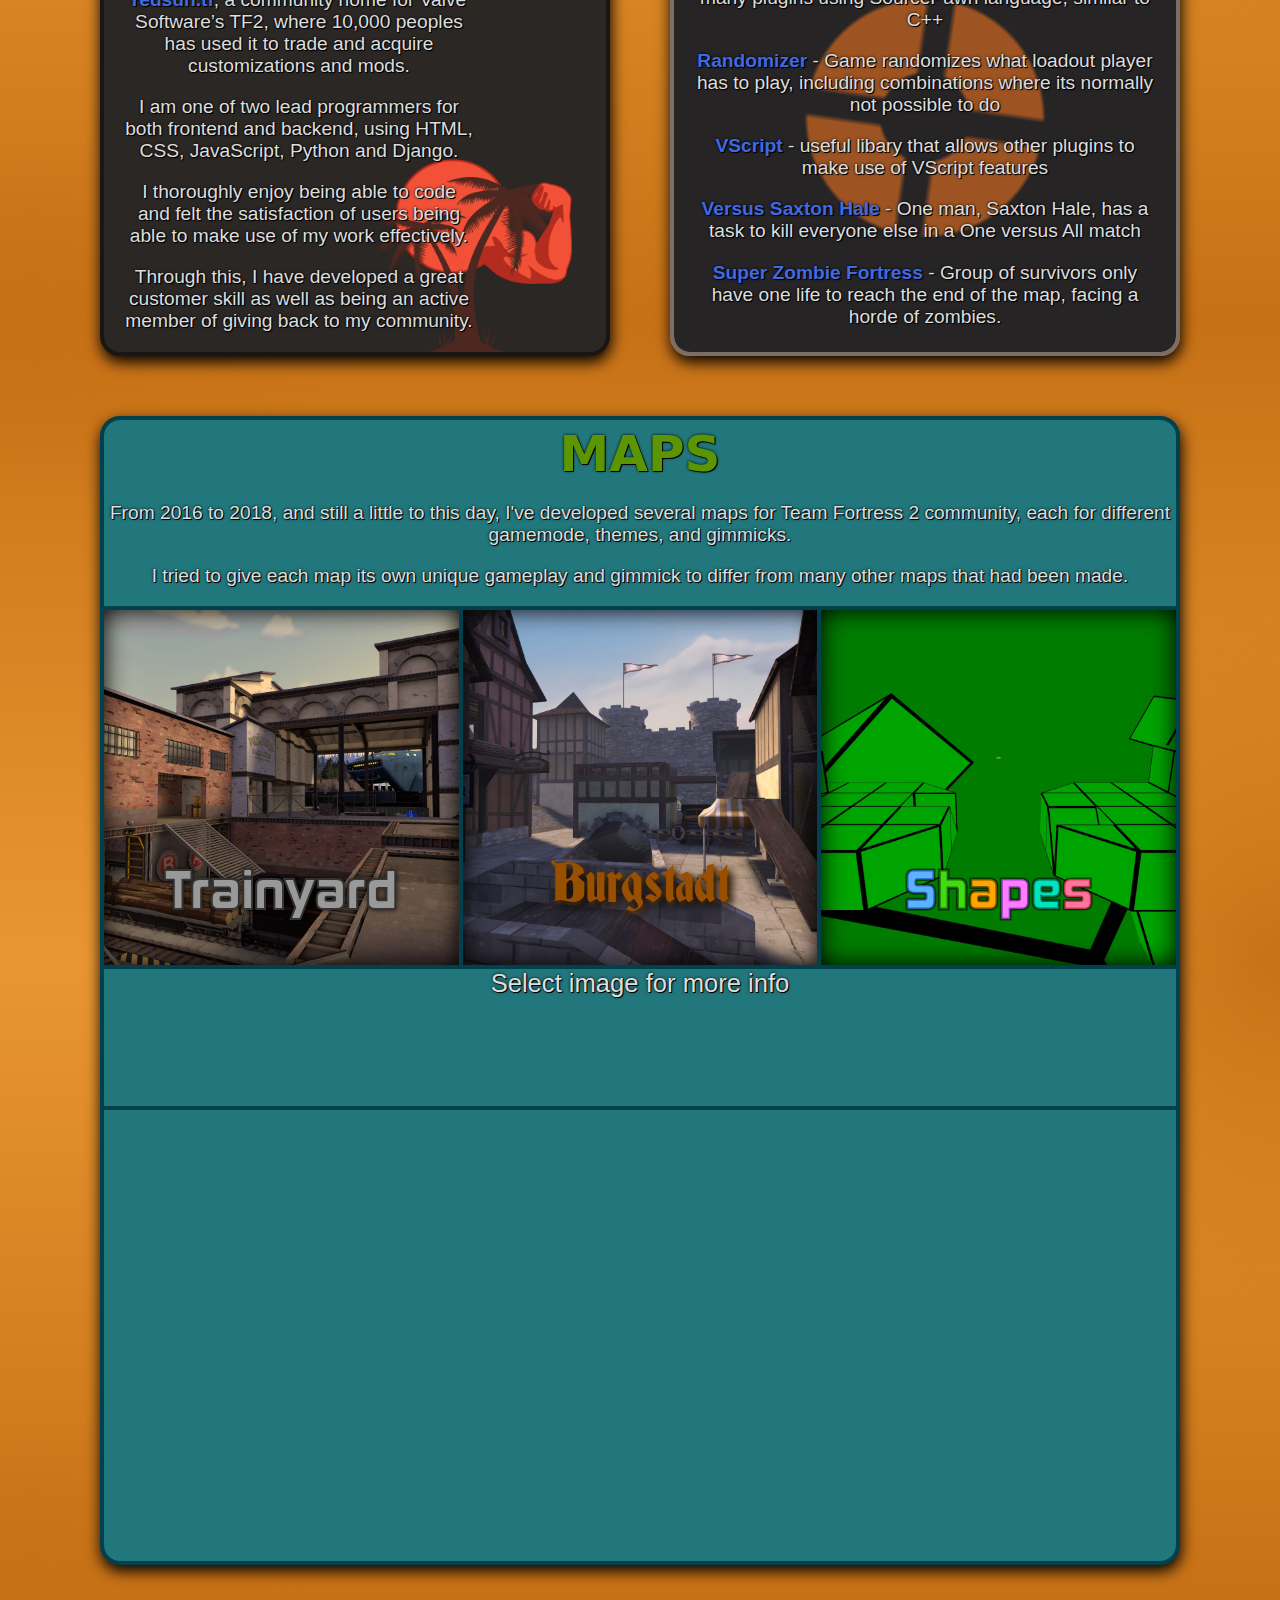
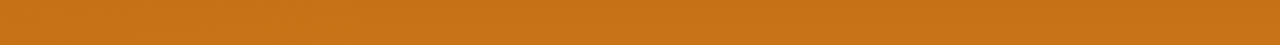
==== commit 0d16a0cc: "Add memory info to games section" ====
--- a/index.html
+++ b/index.html
@@ -1,15 +1,16 @@
 <!DOCTYPE html>
-<html lang="en" prefix="og: https://ogp.me/ns#">
+<html lang="en">
 <head>
     <meta charset="UTF-8">
     <meta name="viewport" content="width=device-width, initial-scale=1"/>
+    <meta property="og:site_name" content="FortyTwoFortyTwo"/>
+
     <title>FortyTwoFortyTwo</title>
-
-    <meta property="og:site_name" content="FortyTwoFortyTwo"/>
 
     <link rel="stylesheet" href="styles.css">
     <link rel="stylesheet" href="oddout/styles.css">
     <link rel="stylesheet" href="sudoku/styles.css">
+    <link rel="stylesheet" href="memory/styles.css">
     <script src="script.js"></script>
 </head>
 
@@ -38,22 +39,35 @@
         </div>
     </div>
 
-    <div class="section flex flex-small">
-        <div class="box background-oddout">
-            <h1 class="flex-center oddone-title">
-                <div class="flex-auto">Odd</div>
-                <div class="flex-auto">One</div>
-                <div class="flex-auto">Out</div>
-            </h1>
-
-            <p>A fast and furious <a href="oddout.html">odd-one-out</a> logic game to play, figure out which one of the shape is different to all others, it took about 30 hours to make.</p>
-        </div>
-
-        <div class="flex-auto box-spacer"></div>
-
-        <div class="box background-sudoku" style="border-color: #543D6B">
-            <h1 class="sudoku-title">Sudoku</h1>
-            <p>Problem solving <a href="sudoku.html">Sudoku</a>, to fill in the grid with the numbers 1–9, without repeating any numbers in a row, column, or 3x3 square.</p>
+    <div class="section box games background-box">
+        <h1>Games</h1>
+
+        <p>Making and developing games has always been my passion for programming, with a few small website games I had made in my spare time.</p>
+
+        <div class="flex flex-small" style="margin: 40px">
+            <div class="box background-oddout">
+                <h2 class="flex-center oddone-title">
+                    <div class="flex-auto">Odd</div>
+                    <div class="flex-auto">One</div>
+                    <div class="flex-auto">Out</div>
+                </h2>
+
+                <p>A fast and furious <a href="oddout">odd-one-out</a> logic game to play, figure out which one of the shape is different to all others, it took about 30 hours to make.</p>
+            </div>
+
+            <div class="flex-auto box-spacer"></div>
+
+            <div class="box background-sudoku" style="border-color: #543d6b">
+                <h2 class="sudoku-title">Sudoku</h2>
+                <p>Problem solving <a href="sudoku">Sudoku</a>, to fill in the grid with the numbers 1–9, without repeating any numbers in a row, column, or 3x3 square.</p>
+            </div>
+
+            <div class="flex-auto box-spacer"></div>
+
+            <div class="box background-memory" style="border-color: #2a3b2b">
+                <h2 class="memory-title">Memory</h2>
+                <p>One of the first website game i've made, a simple <a href="memory">Memory</a> game with a timer, and no ending on how far you can go.</p>
+            </div>
         </div>
     </div>
 
@@ -87,7 +101,7 @@
         </div>
     </div>
 
-    <div class="before section box maps background-box">
+    <div class="section box maps background-box">
         <h1>Maps</h1>
 
         <p>From 2016 to 2018, and still a little to this day, I've developed several maps for Team Fortress 2 community, each for different gamemode, themes, and gimmicks.</p>
--- a/styles.css
+++ b/styles.css
@@ -163,17 +163,6 @@
     filter: drop-shadow(0 0 5px var(--box-color-shadow));
 }
 
-/* GAMES */
-
-.background-oddout {
-    --background-dark: rgba(26, 129, 189, 0.55);
-
-    background:
-        repeating-linear-gradient(15deg, transparent 0px, transparent 100px, var(--background-dark) 100px, var(--background-dark) 200px),
-        repeating-linear-gradient(75deg, transparent 0px, transparent 100px, var(--background-dark) 100px, var(--background-dark) 200px),
-        #34a8eb;
-}
-
 /* REDSUN */
 
 .redsun {
@@ -189,6 +178,19 @@
 .redsun h1 {
     font-family: "tf2build";
     color: #F25137;
+}
+
+/* GAMES */
+
+.games h1 {
+    font-family: 'Kimberley';
+    color: var(--background-color-light);
+}
+
+.games h2 {
+    font-family: system-ui;
+    font-size: 50px;
+    margin: 10px;
 }
 
 /* TF2 */
--- a/oddout/styles.css
+++ b/oddout/styles.css
@@ -17,6 +17,15 @@
 
     --correct-shadow-width: 1px;
     --correct-shadow-blur: 2px;
+}
+
+.background-oddout {
+    --background-dark: rgba(26, 129, 189, 0.55);
+
+    background:
+        repeating-linear-gradient(15deg, transparent 0px, transparent 100px, var(--background-dark) 100px, var(--background-dark) 200px),
+        repeating-linear-gradient(75deg, transparent 0px, transparent 100px, var(--background-dark) 100px, var(--background-dark) 200px),
+        #34a8eb;
 }
 
 /* STATUS BACKGROUND */
--- a/memory/styles.css
+++ b/memory/styles.css
@@ -0,0 +1,71 @@
+@import url("https://fonts.googleapis.com/css?family=Roboto:100,200,300,400,500,600,700|Exo:100,200,300,400,500,600,700");
+
+.background-memory {
+    --background-dark: rgba(69, 82, 52, 0.55);
+
+    background:
+        repeating-linear-gradient(65deg, transparent 0px, transparent 100px, var(--background-dark) 100px, var(--background-dark) 150px),
+        repeating-linear-gradient(115deg, transparent 0px, transparent 100px, var(--background-dark) 100px, var(--background-dark) 150px),
+        #95965c;
+}
+
+.memory-title {
+    color: #3c472d;
+}
+
+/* ---------------------------------- Colors */
+
+.color-background-red {
+    background-color: #eb6564;
+}
+
+.color-background-green {
+    background-color: #479b6b;
+}
+
+.color-background-blue {
+    background-color: #7592a9;
+    cursor: pointer;
+}
+
+.color-background-grey {
+    background-color: #adadad;
+}
+
+/* ---------------------------------- Box */
+
+.counter-info {
+    width: 33.33%;
+}
+
+.memory-row {
+    position: relative;
+    max-width: 42rem;
+    max-height: 42rem;
+    margin-left: auto;
+    margin-right: auto;
+}
+
+.memory-select {
+    width: 27.33%;
+    border-style: solid;
+    margin: 3%;
+    padding-top: 27.33%;
+}
+
+.memory-start {
+    width: 80%;
+    height: 4rem;
+    line-height: 4rem;
+    border-style: solid;
+    margin: 1rem 1rem 10% 10%;
+    font-size: 2rem;
+}
+
+/* ---------------------------------- Text */
+
+.font-exo {
+    font-family: "Exo", sans-serif;
+    font-weight: 700;
+    text-align: center;
+} 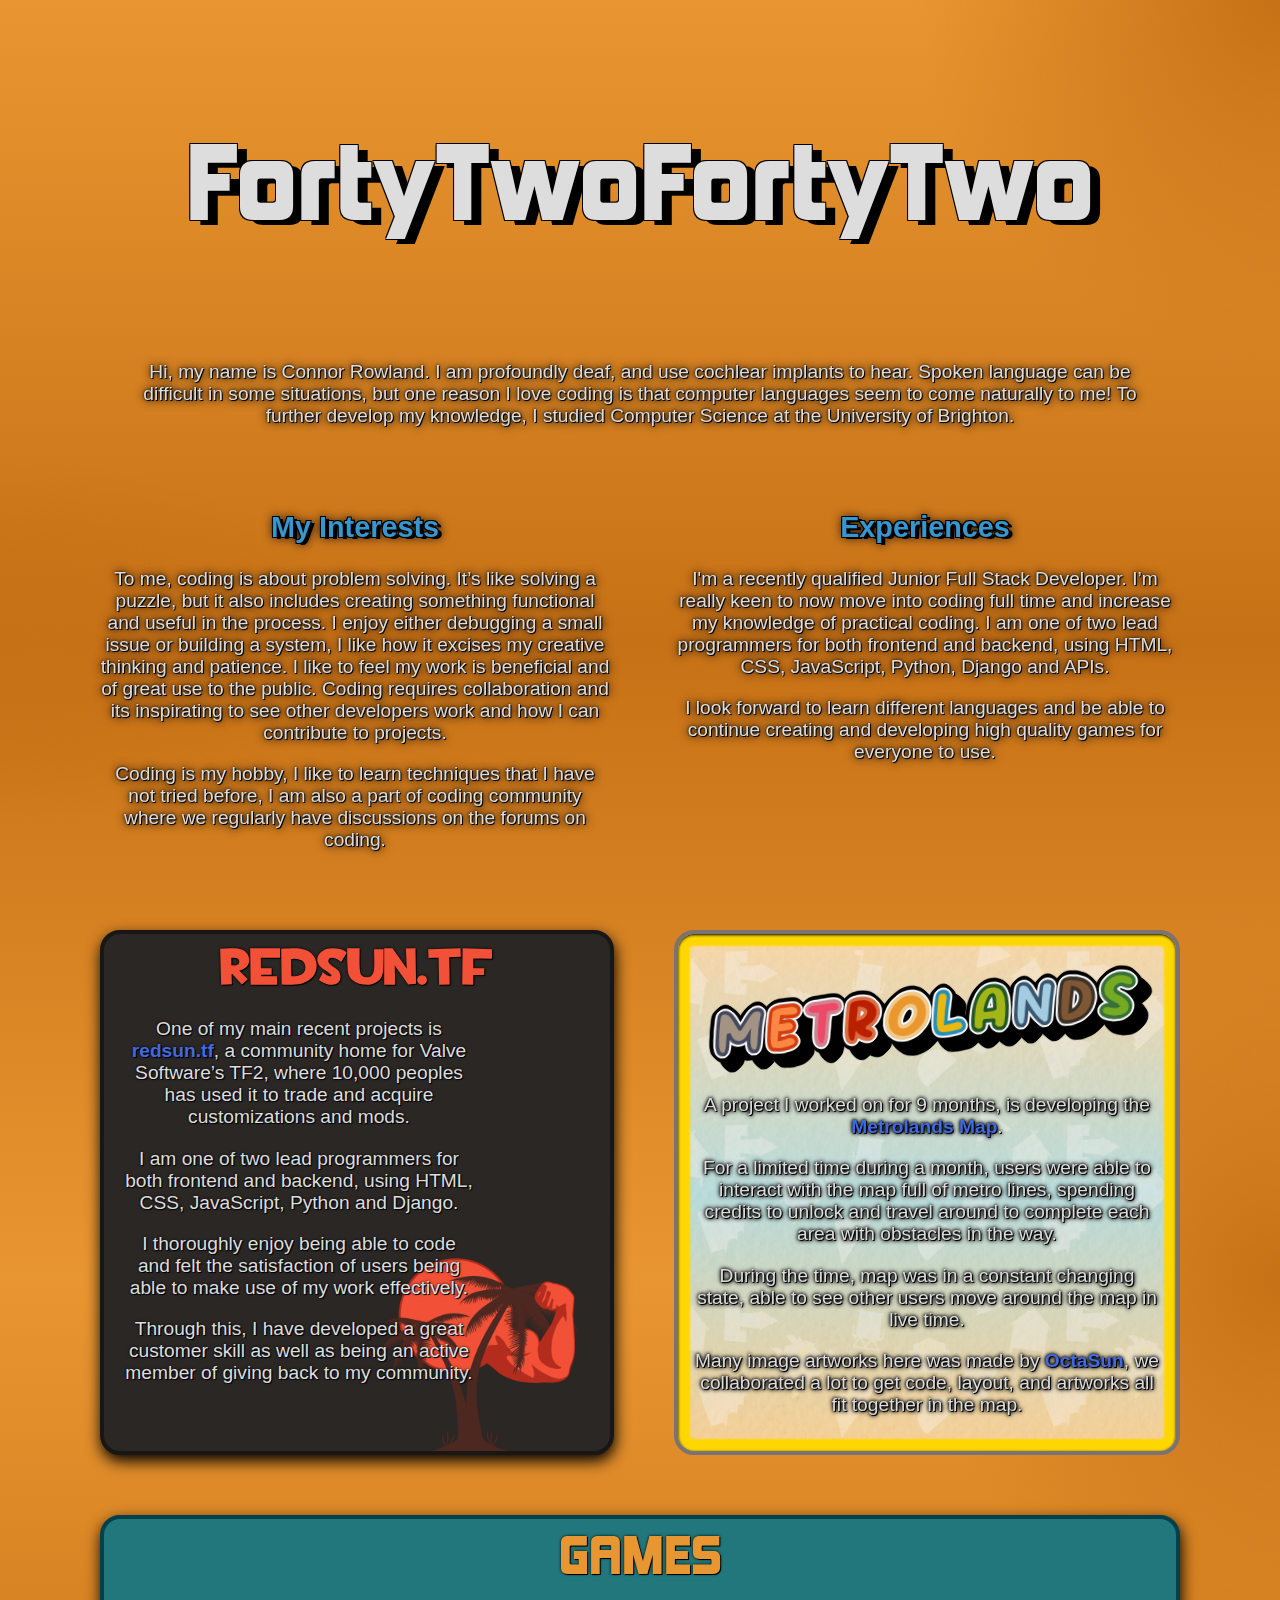
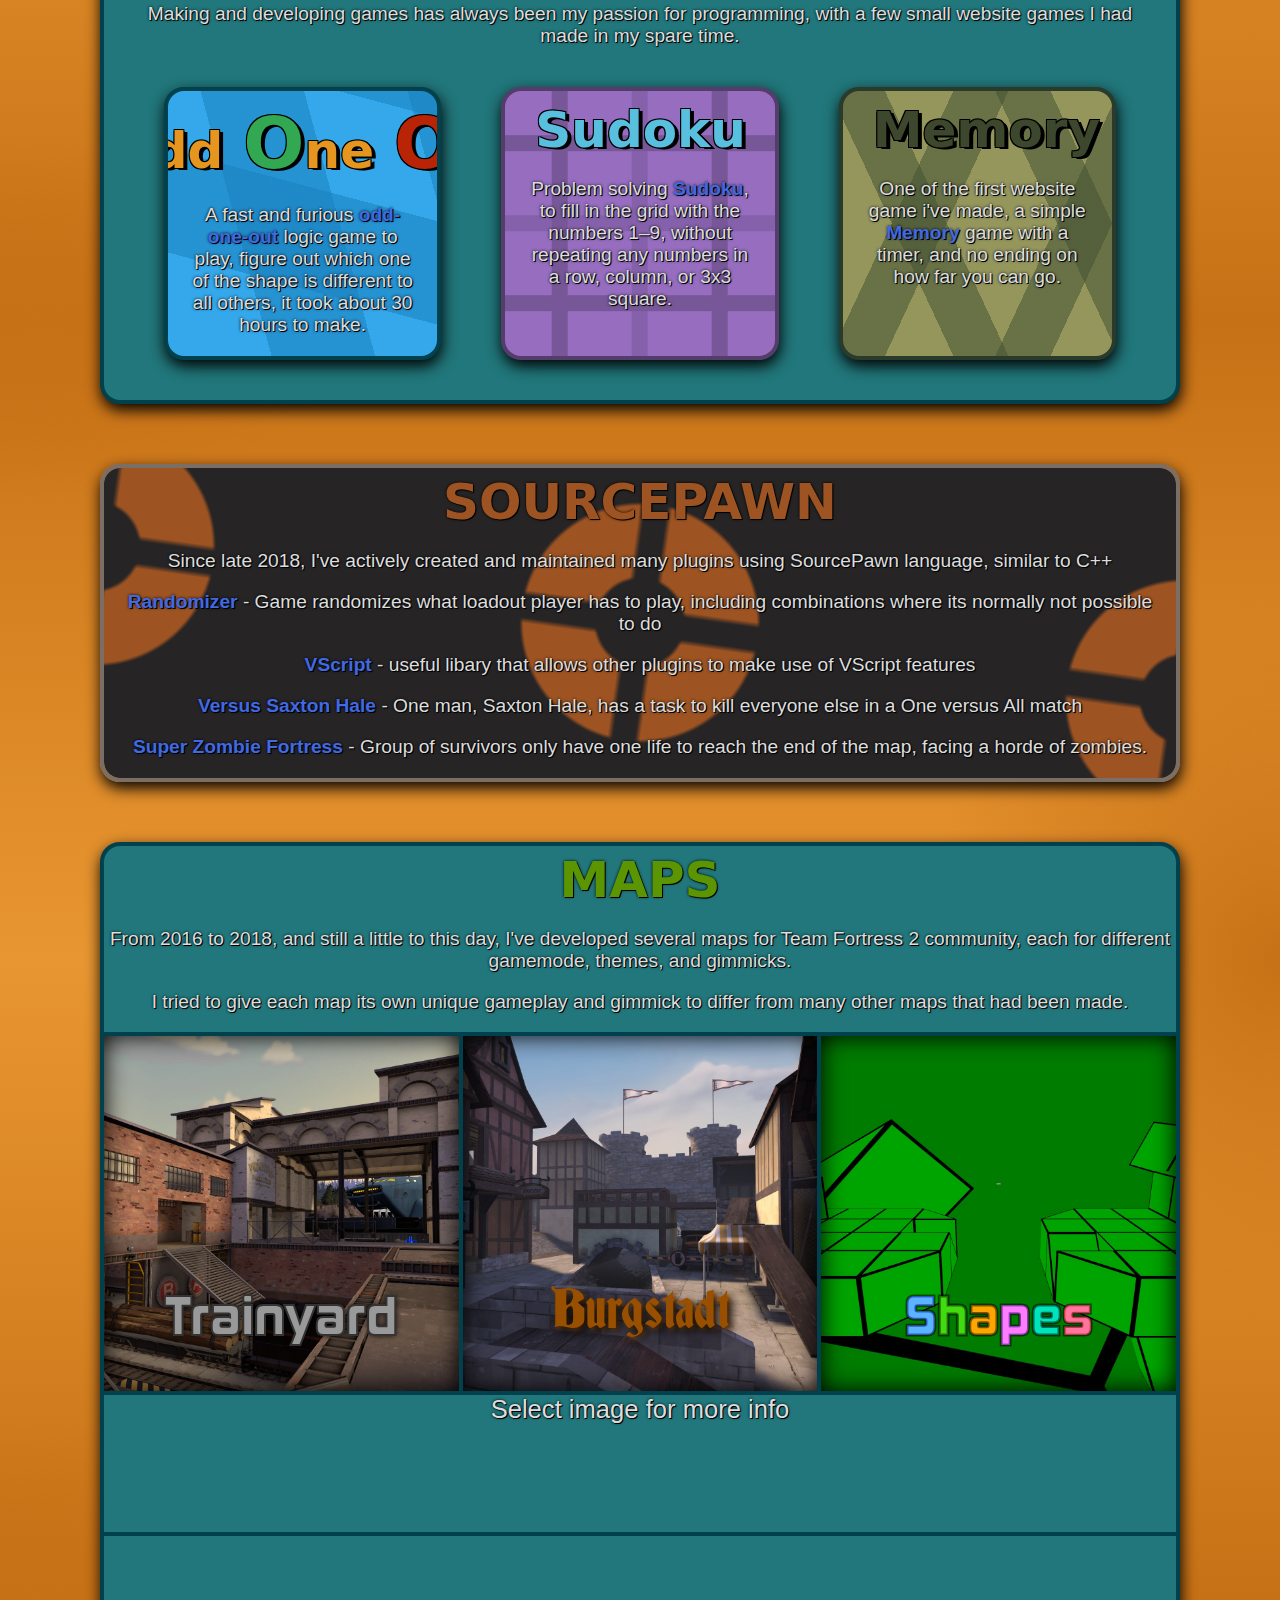
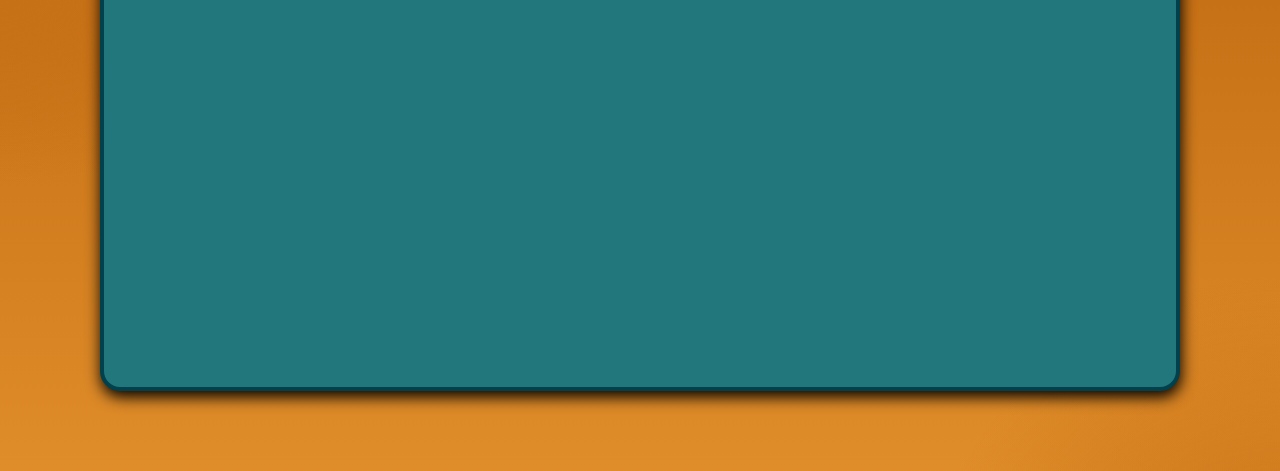
==== commit f6242e2b: "Add Metrolands section to main page" ====
--- a/index.html
+++ b/index.html
@@ -36,6 +36,49 @@
             <h2>Experiences</h2>
             <p>I'm a recently qualified Junior Full Stack Developer. I’m really keen to now move into coding full time and increase my knowledge of practical coding. I am one of two lead programmers for both frontend and backend, using HTML, CSS, JavaScript, Python, Django and APIs.</p>
             <p>I look forward to learn different languages and be able to continue creating and developing  high quality games for everyone to use.</p>
+        </div>
+    </div>
+
+    <div class="section flex flex-small">
+        <div class="box redsun">
+            <h1>redsun.tf</h1>
+
+            <div class="flex">
+                <div style="min-width: min(350px, 100%); max-width: 100%;">
+                    <p>One of my main recent projects is <a href="https://redsun.tf/">redsun.tf</a>, a community home for Valve Software’s TF2, where 10,000 peoples has used it to trade and acquire customizations and mods.</p>
+                    <p>I am one of two lead programmers for both frontend and backend, using HTML, CSS, JavaScript, Python and Django.</p>
+                    <p>I thoroughly enjoy being able to code and felt the satisfaction of users being able to make use of my work effectively.</p>
+                    <p>Through this, I have developed a great customer skill as well as being an active member of giving back to my community.</p>
+                </div>
+
+                <div style="max-width: 250px"></div>
+            </div>
+        </div>
+
+        <div class="flex-auto box-spacer"></div>
+
+        <div class="box metrolands">
+            <svg overflow="visible" viewBox="0 -150 960 180">
+                <text class="" style="">
+                    <tspan style="fill: #a39383; stroke: #43485e;">M</tspan>
+                    <tspan style="fill: #fa8743; stroke: #d53e0f;">E</tspan>
+                    <tspan style="fill: #ef4968; stroke: #d08291;">T</tspan>
+                    <tspan style="fill: #ba1f00; stroke: #da6d42;">R</tspan>
+                    <tspan style="fill: #ea972d; stroke: #f0c98b;">O</tspan>
+                    <tspan style="fill: #ebb80e; stroke: #228fbd;">L</tspan>
+                    <tspan style="fill: #a4b517; stroke: #225727;">A</tspan>
+                    <tspan style="fill: #a4cce0; stroke: #385670;">N</tspan>
+                    <tspan style="fill: #805734; stroke: #3d3228;">D</tspan>
+                    <tspan style="fill: #74ab22; stroke: #387038;">S</tspan>
+                </text>
+            </svg>
+
+            <div>
+                <p>A project I worked on for 9 months, is developing the <a href="https://redsun.tf/metrolands/map">Metrolands Map</a>.</p>
+                <p>For a limited time during a month, users were able to interact with the map full of metro lines, spending credits to unlock and travel around to complete each area with obstacles in the way.</p>
+                <p>During the time, map was in a constant changing state, able to see other users move around the map in live time.</p>
+                <p>Many image artworks here was made by <a href="https://github.com/OctatonicSunrise">OctaSun</a>, we collaborated a lot to get code, layout, and artworks all fit together in the map.</p>
+            </div>
         </div>
     </div>
 
@@ -72,23 +115,6 @@
     </div>
 
     <div class="section flex flex-small">
-        <div class="box redsun">
-            <h1>redsun.tf</h1>
-
-            <div class="flex">
-                <div style="min-width: min(350px, 100%); max-width: 100%;">
-                    <p>One of my main recent projects is <a href="https://redsun.tf/">redsun.tf</a>, a community home for Valve Software’s TF2, where 10,000 peoples has used it to trade and acquire customizations and mods.</p>
-                    <p>I am one of two lead programmers for both frontend and backend, using HTML, CSS, JavaScript, Python and Django.</p>
-                    <p>I thoroughly enjoy being able to code and felt the satisfaction of users being able to make use of my work effectively.</p>
-                    <p>Through this, I have developed a great customer skill as well as being an active member of giving back to my community.</p>
-                </div>
-
-                <div style="max-width: 250px"></div>
-            </div>
-        </div>
-
-        <div class="flex-auto box-spacer"></div>
-
         <div class="before box tf2">
             <h1>SourcePawn</h1>
 
--- a/styles.css
+++ b/styles.css
@@ -28,6 +28,11 @@
 @font-face {
     font-family: 'Kimberley';
     src: url("fonts/kimberley bl.otf") format("opentype");
+}
+
+@font-face {
+    font-family: 'Puffy';
+    src: url("fonts/Puffy.otf") format("opentype");
 }
 
 @font-face {
@@ -180,6 +185,51 @@
     color: #F25137;
 }
 
+/* METROLANDS */
+
+.metrolands {
+    background-image: url('imgs/metrolands.png');
+    background-size: cover;
+    background-position: center;
+    background-color: goldenrod !important;
+    box-shadow: 0px 1px 3px inset black, 0px 0px 2px 12px inset gold !important;
+    border-color: #797374;
+    padding: 16px;
+}
+
+.metrolands svg {
+    margin: 40px 20px 0px 20px;
+    max-width: 600px;
+
+    filter:
+        drop-shadow(-1px -1px 0 white)
+        drop-shadow(-1px 1px 0 white)
+        drop-shadow(1px -1px 0 white)
+        drop-shadow(1px 1px 0 white)
+        drop-shadow(-2px -2px 0 black)
+        drop-shadow(-2px 2px 0 black)
+        drop-shadow(2px -2px 0 black)
+        drop-shadow(2px 2px 0 black)
+        drop-shadow(10px 10px 0 black);
+}
+
+.metrolands text {
+    transform: perspective(100px) rotate(-5deg) rotateX(2deg) rotateY(-15deg) skewX(-10deg);
+}
+
+.metrolands text > tspan {
+    font-family: 'Puffy';
+    font-size: 150px;
+    letter-spacing: 8px;
+    stroke-width: 8px;
+
+    text-align: center;
+}
+
+.metrolands div {
+    filter: drop-shadow(0px 0px 2px black);
+}
+
 /* GAMES */
 
 .games h1 {
